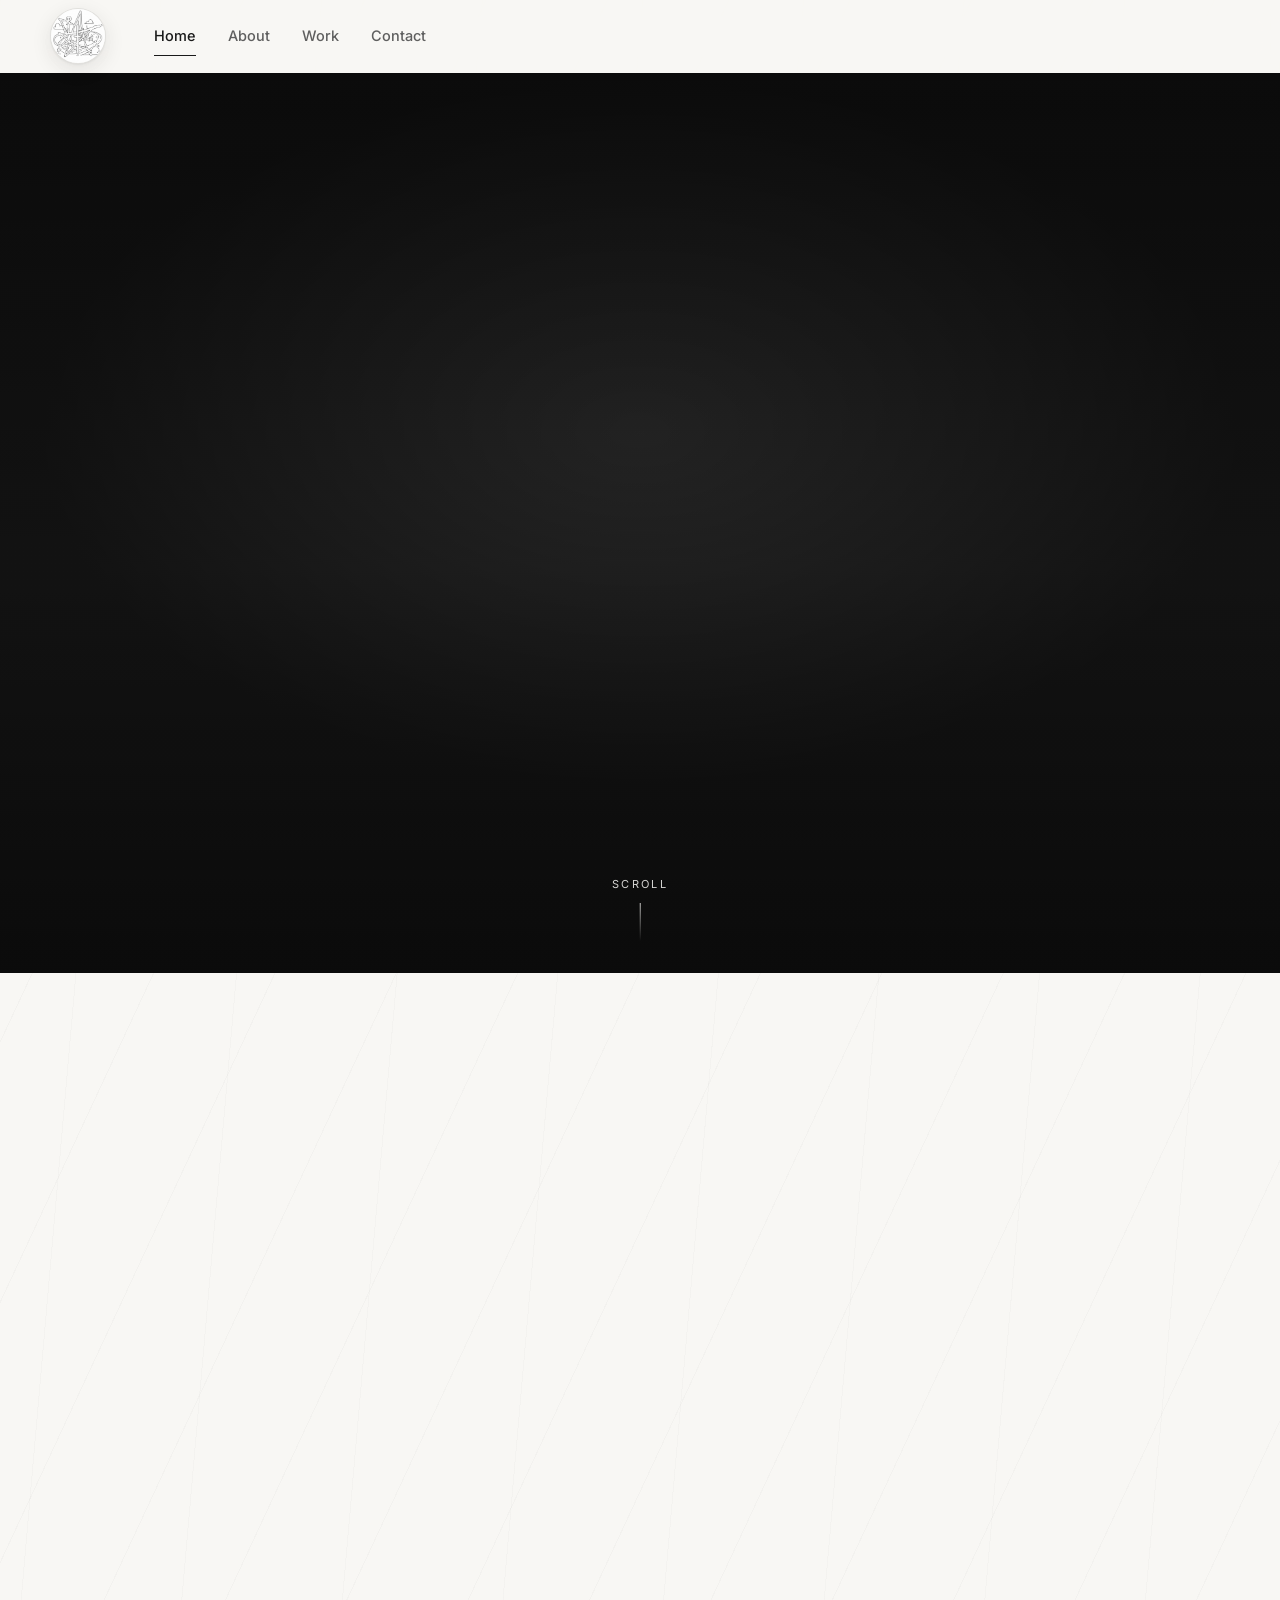
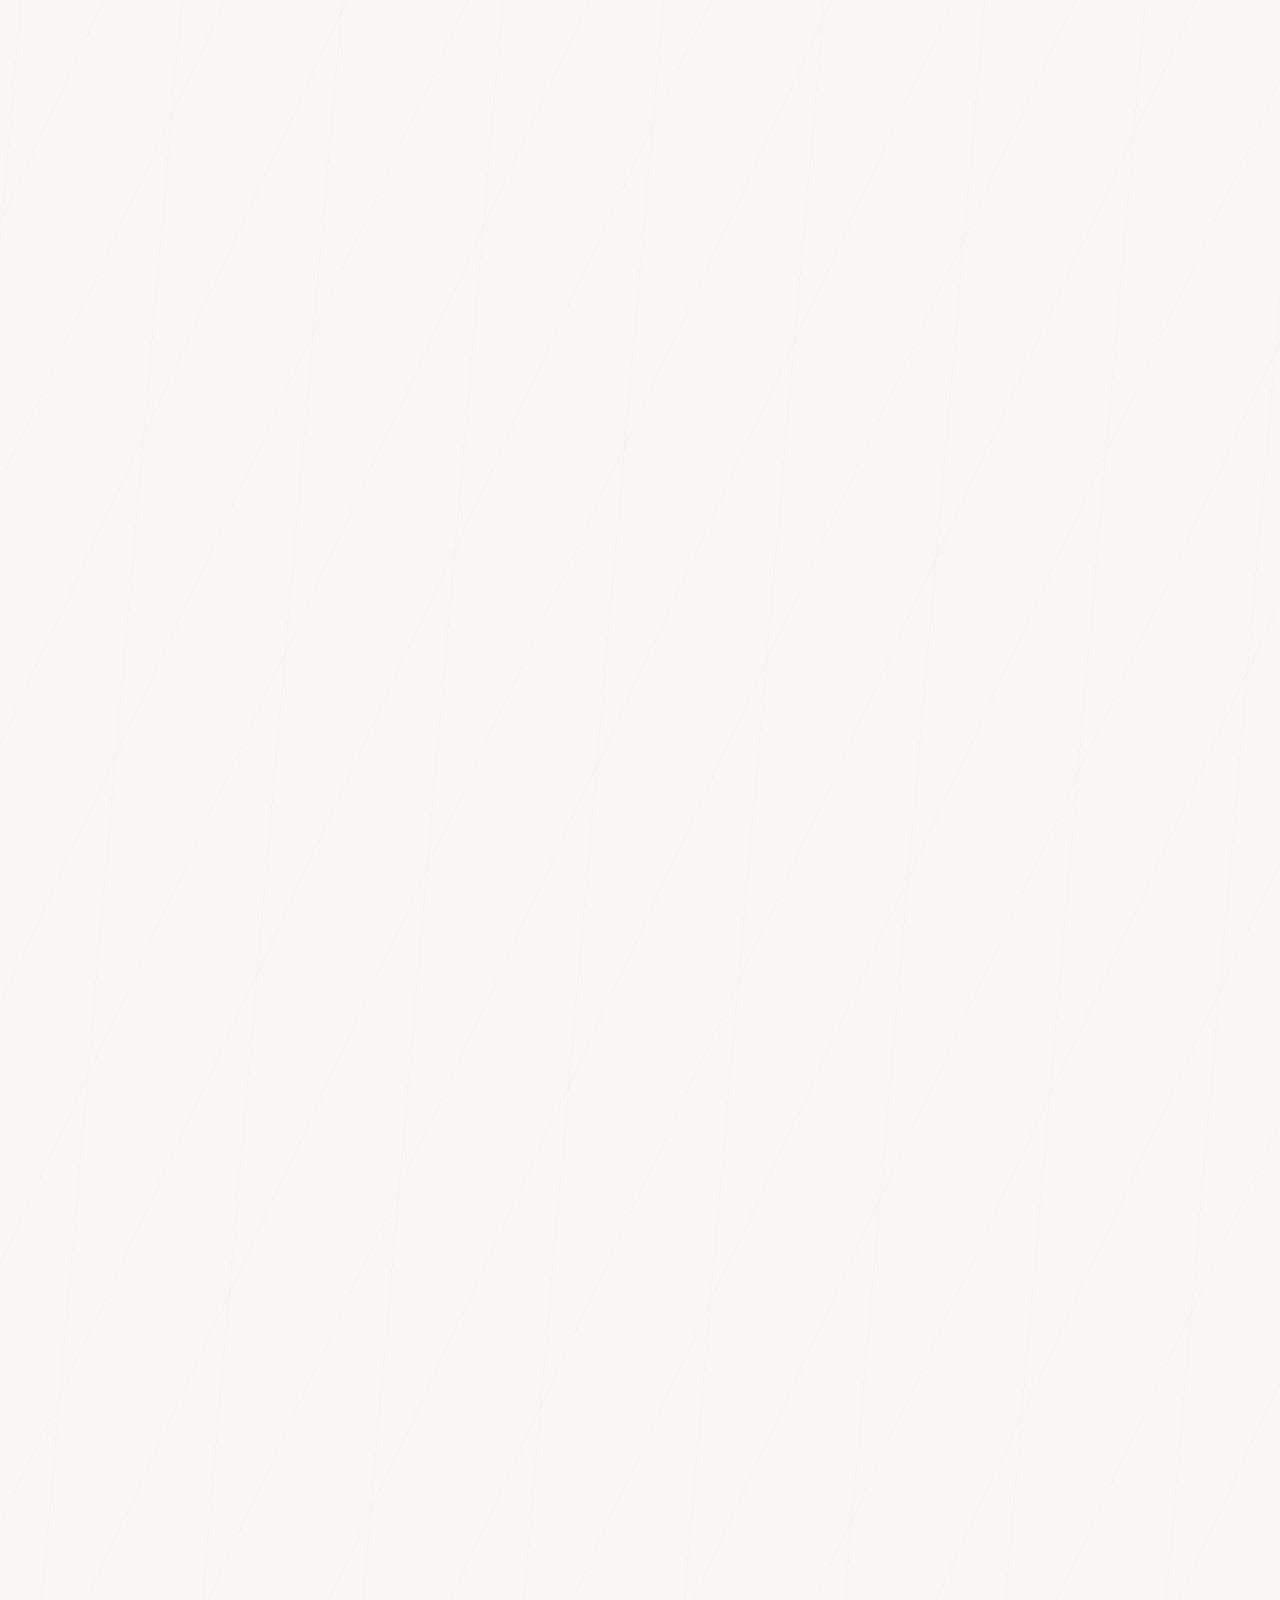
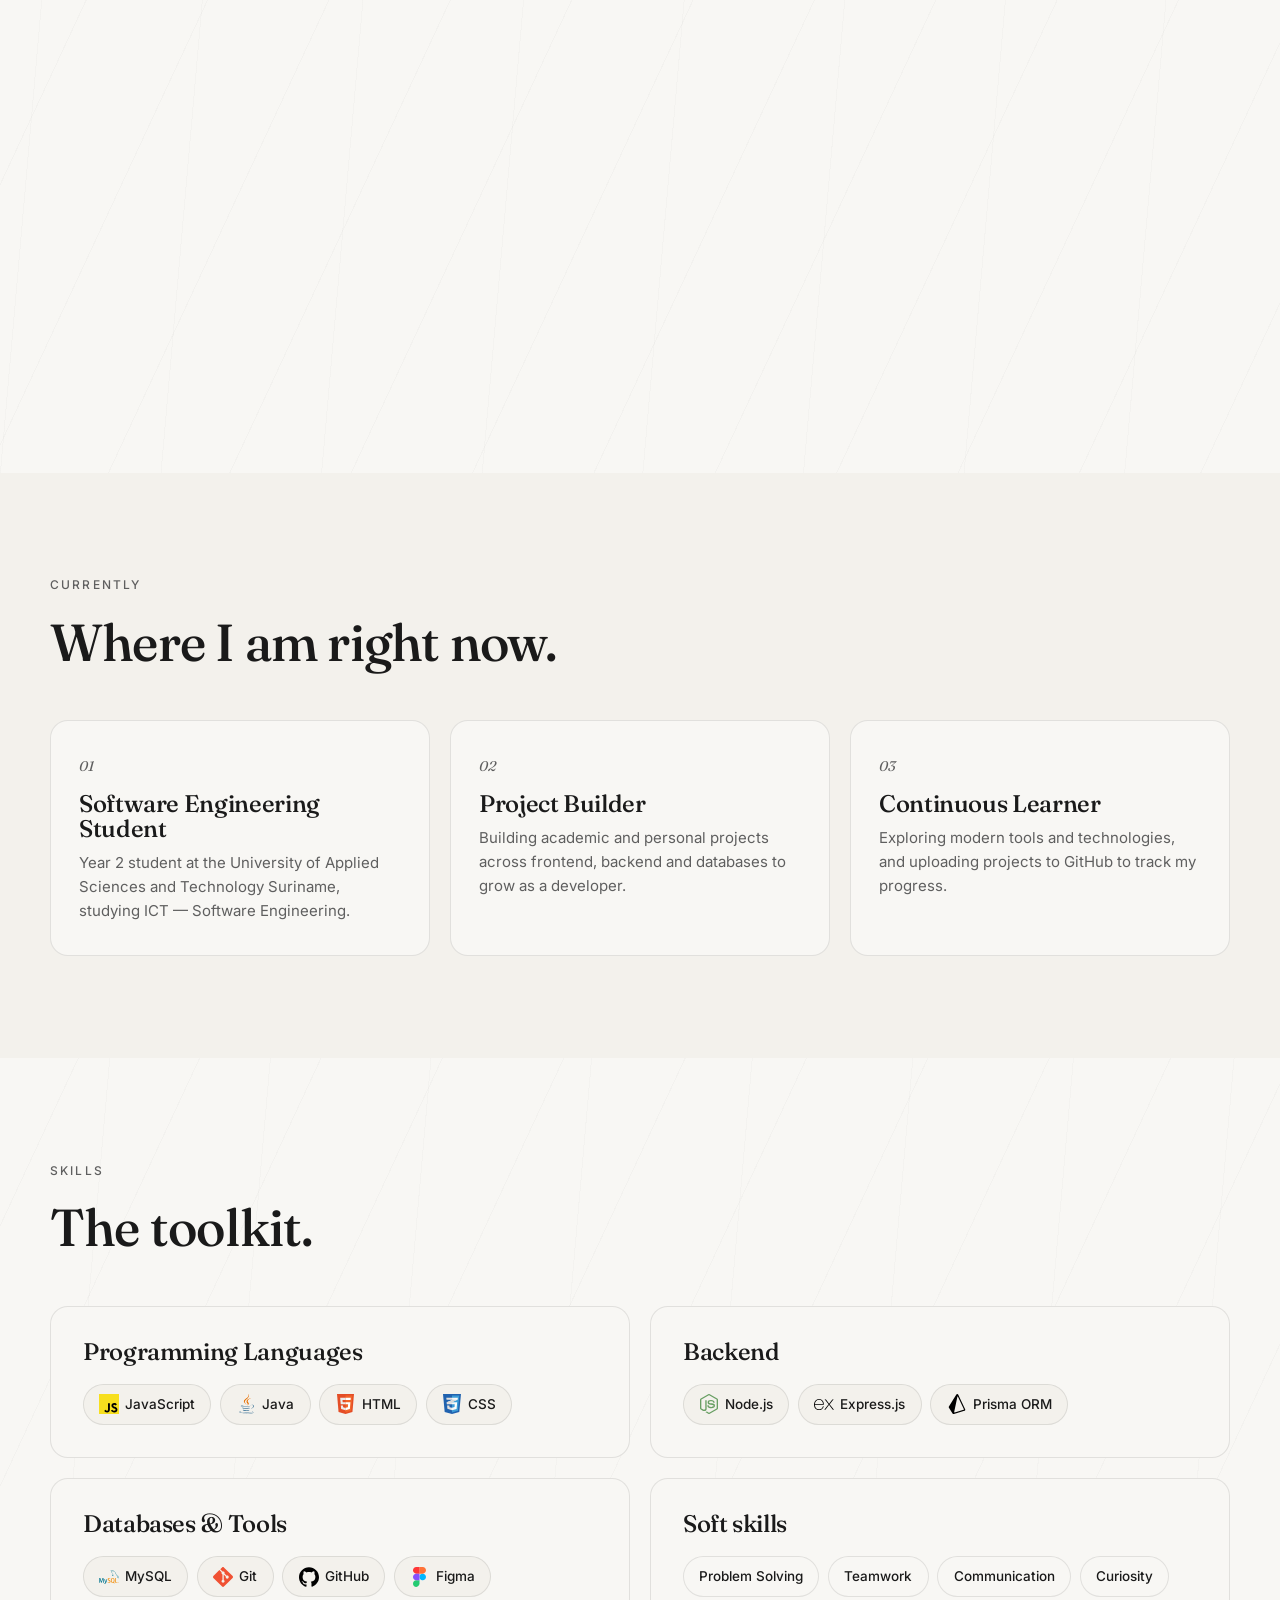
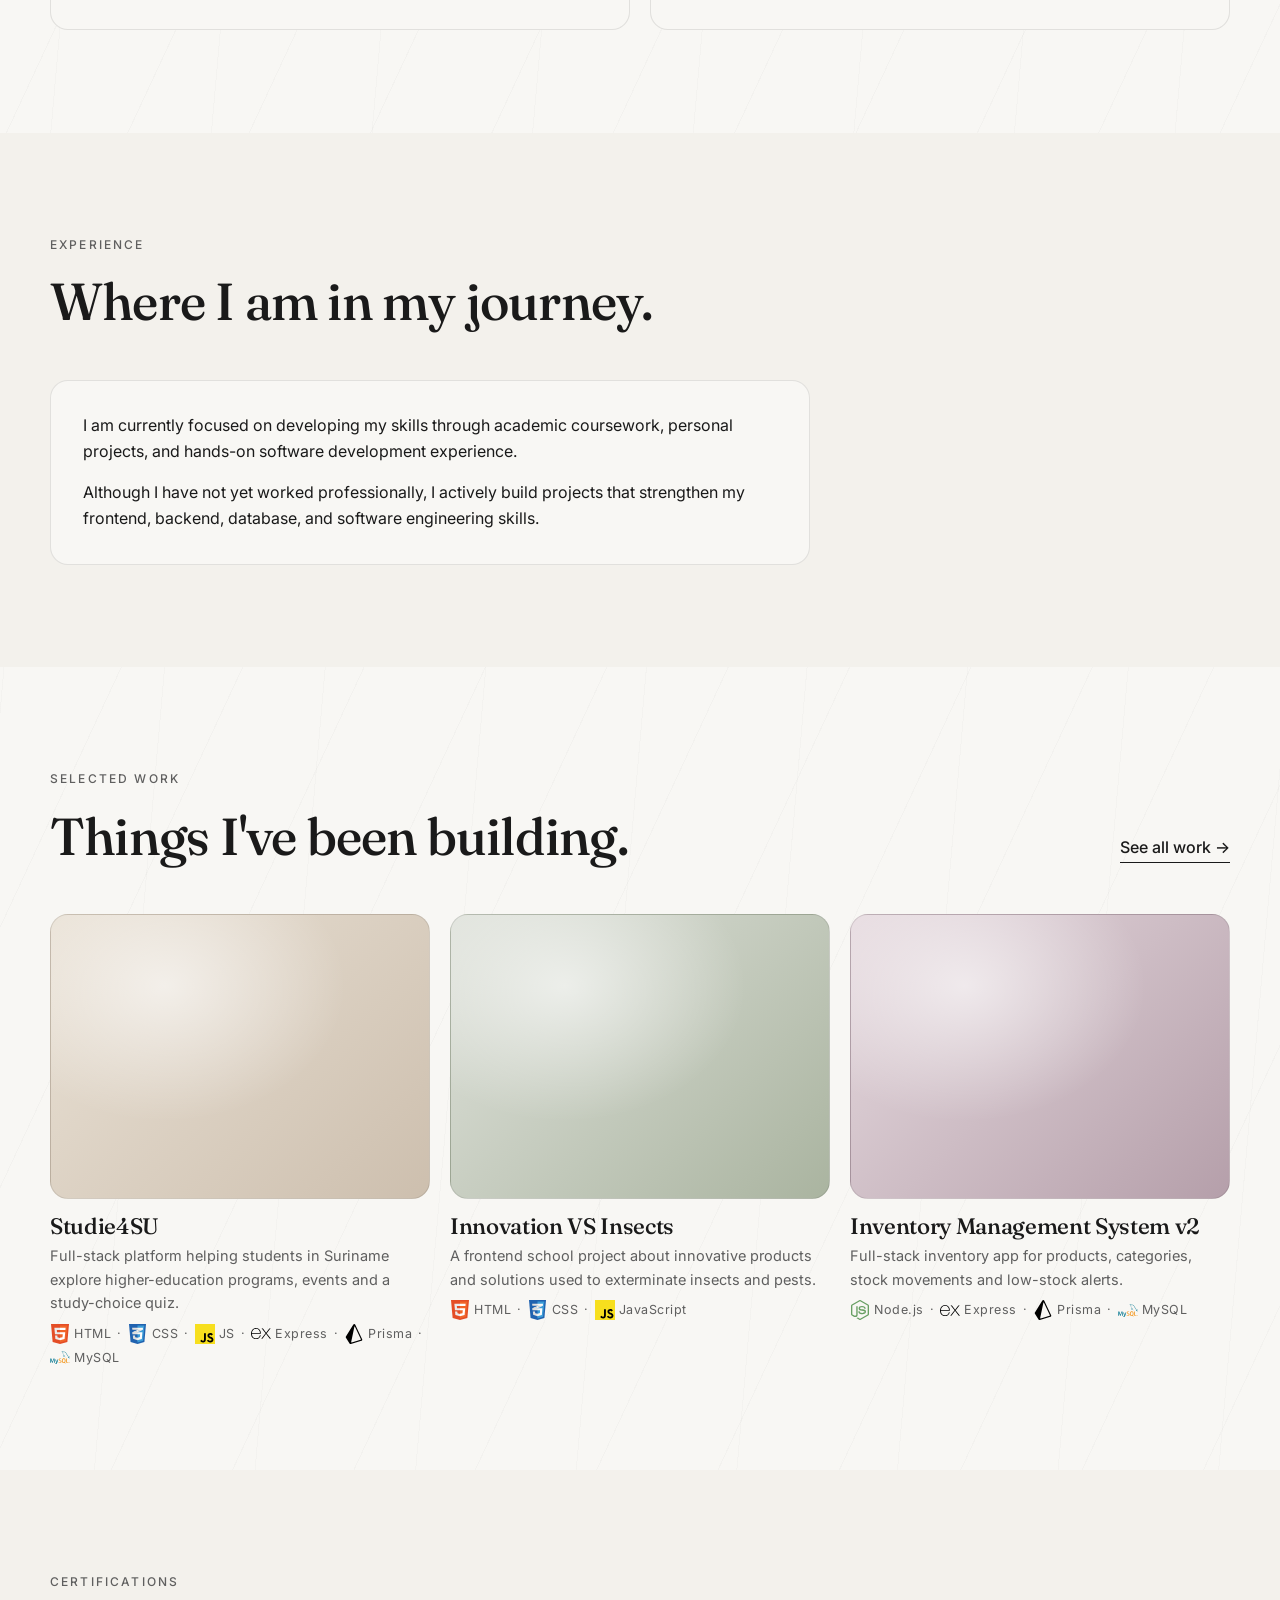
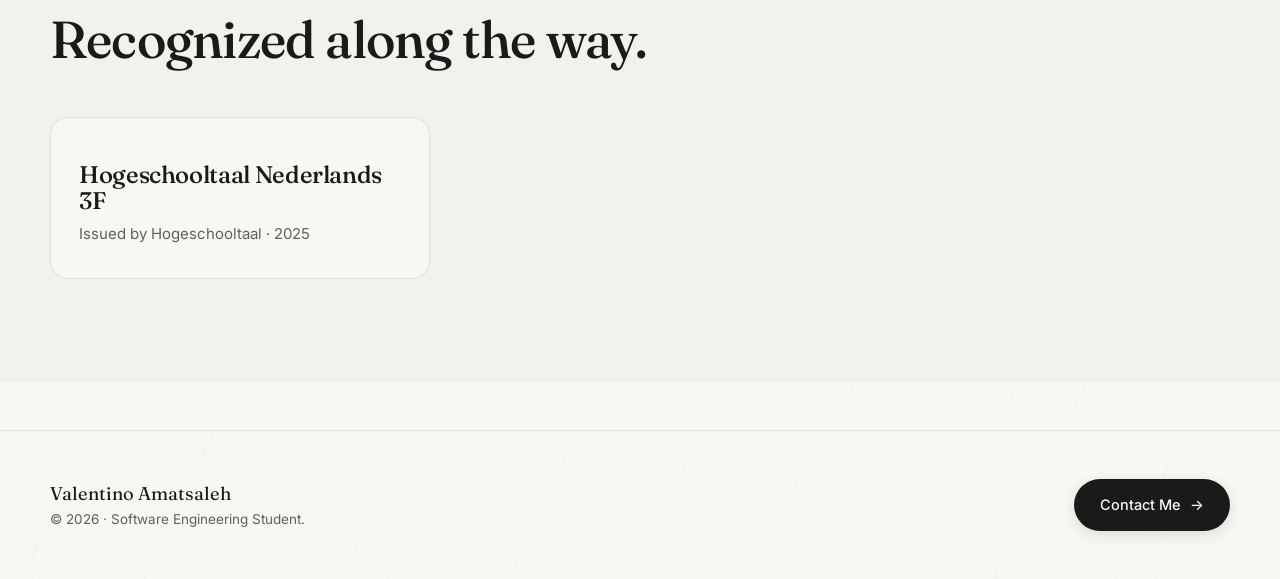
==== index.html @ dd83d7fa "Added html, css, js files and readme and img folder" ====
<!DOCTYPE html>
<html lang="en">
<head>
<meta charset="UTF-8">
<meta name="viewport" content="width=device-width, initial-scale=1.0">
<title>Valentino Amatsaleh — Software Engineering Student</title>
<meta name="description" content="Portfolio of Valentino Amatsaleh, a Software Engineering student building real-world applications with JavaScript, Java, Node.js and more.">
<link rel="preconnect" href="https://fonts.googleapis.com">
<link rel="preconnect" href="https://fonts.gstatic.com" crossorigin>
<link rel="stylesheet" href="https://fonts.googleapis.com/css2?family=Fraunces:opsz,wght@9..144,400;9..144,500;9..144,600&family=Inter:wght@300;400;500;600;700&display=swap">
<link rel="stylesheet" href="./css/main.css">
</head>
<body>

<header class="nav">
  <div class="nav__inner">
    <a href="./index.html" class="nav__logo-circle" aria-label="Home — Valentino Amatsaleh">
      <img src="./img/navbar-logo.jpeg" alt="Valentino Amatsaleh logo">
    </a>
    <nav class="nav__links">
      <a href="./index.html">Home</a>
      <a href="./about.html">About</a>
      <a href="./work.html">Work</a>
      <a href="./contact.html">Contact</a>
    </nav>
    <button class="nav__toggle" aria-label="Toggle menu" aria-expanded="false">
      <span></span><span></span><span></span>
    </button>
  </div>
</header>

<main>

  <!--
    Scroll-driven hero video.
    The section is tall (400vh) so there's room to scroll through it; the
    inner .scroll-hero__pin stays pinned to the viewport via CSS
    position: sticky while that happens. js/main.js (initScrollHero) reads
    scroll progress through the section and:
      - scrubs the video's currentTime to match (no autoplay — playback is
        entirely driven by scroll position)
      - types the overlay headline in sync with that same progress
    Once the section has been fully scrolled through, the page continues
    scrolling into the rest of the site normally.

    To swap in the final video: replace
    img/hero-scroll-video-placeholder.mp4 with your export, keeping the
    same filename — or update the src attribute below.
  -->
  <section class="scroll-hero" data-scroll-hero>
    <div class="scroll-hero__pin" data-scroll-hero-pin>
      <video
        class="scroll-hero__video"
        data-scroll-hero-video
        src="./img/hero-scroll-video.mp4"
        muted
        playsinline
        preload="auto"
        aria-hidden="true"
      ></video>
      <div class="scroll-hero__scrim" aria-hidden="true"></div>
      <div class="scroll-hero__content">
        <h1 class="scroll-hero__message">
          <span data-scroll-hero-text></span><span class="scroll-hero__cursor" aria-hidden="true"></span>
        </h1>
      </div>
      <div class="scroll-hero__indicator" data-scroll-hero-indicator aria-hidden="true">
        <span>Scroll</span>
        <span class="scroll-hero__indicator-line"></span>
      </div>
    </div>
  </section>

  <section class="section section--alt">
    <div class="container">
      <header class="section__head">
        <p class="eyebrow">Currently</p>
        <h2>Where I am right now.</h2>
      </header>
      <div class="grid grid--3">
        <article class="card reveal">
          <span class="card__index">01</span>
          <h3>Software Engineering Student</h3>
          <p>Year 2 student at the University of Applied Sciences and Technology Suriname, studying ICT — Software Engineering.</p>
        </article>
        <article class="card reveal">
          <span class="card__index">02</span>
          <h3>Project Builder</h3>
          <p>Building academic and personal projects across frontend, backend and databases to grow as a developer.</p>
        </article>
        <article class="card reveal">
          <span class="card__index">03</span>
          <h3>Continuous Learner</h3>
          <p>Exploring modern tools and technologies, and uploading projects to GitHub to track my progress.</p>
        </article>
      </div>
    </div>
  </section>

  <section class="section">
    <div class="container">
      <header class="section__head">
        <p class="eyebrow">Skills</p>
        <h2>The toolkit.</h2>
      </header>
      <div class="grid grid--2">
        <div class="panel reveal">
          <h3 class="panel__title">Programming Languages</h3>
          <ul class="badges">
            <li><img class="tech-icon" src="./img/tech/javascript-programming-language-icon.svg" alt=""><span>JavaScript</span></li>
            <li><img class="tech-icon" src="./img/tech/java-programming-language-icon.svg" alt=""><span>Java</span></li>
            <li><img class="tech-icon" src="./img/tech/html-icon.svg" alt=""><span>HTML</span></li>
            <li><img class="tech-icon" src="./img/tech/css-icon.svg" alt=""><span>CSS</span></li>
          </ul>
        </div>
        <div class="panel reveal">
          <h3 class="panel__title">Backend</h3>
          <ul class="badges">
            <li><img class="tech-icon" src="./img/tech/node-js-icon.svg" alt=""><span>Node.js</span></li>
            <li><img class="tech-icon" src="./img/tech/express-js-icon.svg" alt=""><span>Express.js</span></li>
            <li><img class="tech-icon" src="./img/tech/prisma-svgrepo-com.svg" alt=""><span>Prisma ORM</span></li>
          </ul>
        </div>
        <div class="panel reveal">
          <h3 class="panel__title">Databases &amp; Tools</h3>
          <ul class="badges">
            <li><img class="tech-icon" src="./img/tech/mysql-icon.svg" alt=""><span>MySQL</span></li>
            <li><img class="tech-icon" src="./img/tech/git-icon.svg" alt=""><span>Git</span></li>
            <li><img class="tech-icon" src="./img/tech/github-icon.svg" alt=""><span>GitHub</span></li>
            <li><img class="tech-icon" src="./img/tech/figma-icon.svg" alt=""><span>Figma</span></li>
          </ul>
        </div>
        <div class="panel reveal">
          <h3 class="panel__title">Soft skills</h3>
          <ul class="badges badges--soft">
            <li>Problem Solving</li>
            <li>Teamwork</li>
            <li>Communication</li>
            <li>Curiosity</li>
          </ul>
        </div>
      </div>
    </div>
  </section>

  <section class="section section--alt">
    <div class="container">
      <header class="section__head">
        <p class="eyebrow">Experience</p>
        <h2>Where I am in my journey.</h2>
      </header>
      <div class="panel reveal panel--narrow">
        <p class="panel__lede">I am currently focused on developing my skills through academic coursework, personal projects, and hands-on software development experience.</p>
        <p>Although I have not yet worked professionally, I actively build projects that strengthen my frontend, backend, database, and software engineering skills.</p>
      </div>
    </div>
  </section>

  <section class="section">
    <div class="container">
      <header class="section__head section__head--row">
        <div>
          <p class="eyebrow">Selected work</p>
          <h2>Things I've been building.</h2>
        </div>
        <a href="./work.html" class="link-arrow">See all work →</a>
      </header>
      <div class="grid grid--3">
        <a href="./work.html" class="project reveal">
          <div class="project__thumb project__thumb--1"></div>
          <h3>Studie4SU</h3>
          <p>Full-stack platform helping students in Suriname explore higher-education programs, events and a study-choice quiz.</p>
          <span class="project__tags">
            <span><img class="tech-icon" src="./img/tech/html-icon.svg" alt="" width="16" height="16">HTML</span> ·
            <span><img class="tech-icon" src="./img/tech/css-icon.svg" alt="" width="16" height="16">CSS</span> ·
            <span><img class="tech-icon" src="./img/tech/javascript-programming-language-icon.svg" alt="" width="16" height="16">JS</span> ·
            <span><img class="tech-icon" src="./img/tech/express-js-icon.svg" alt="" width="16" height="16">Express</span> ·
            <span><img class="tech-icon" src="./img/tech/prisma-svgrepo-com.svg" alt="" width="16" height="16">Prisma</span> ·
            <span><img class="tech-icon" src="./img/tech/mysql-icon.svg" alt="" width="16" height="16">MySQL</span>
          </span>
        </a>
        <a href="./work.html" class="project reveal">
          <div class="project__thumb project__thumb--2"></div>
          <h3>Innovation VS Insects</h3>
          <p>A frontend school project about innovative products and solutions used to exterminate insects and pests.</p>
          <span class="project__tags">
            <span><img class="tech-icon" src="./img/tech/html-icon.svg" alt="" width="16" height="16">HTML</span> ·
            <span><img class="tech-icon" src="./img/tech/css-icon.svg" alt="" width="16" height="16">CSS</span> ·
            <span><img class="tech-icon" src="./img/tech/javascript-programming-language-icon.svg" alt="" width="16" height="16">JavaScript</span>
          </span>
        </a>
        <a href="./work.html" class="project reveal">
          <div class="project__thumb project__thumb--3"></div>
          <h3>Inventory Management System v2</h3>
          <p>Full-stack inventory app for products, categories, stock movements and low-stock alerts.</p>
          <span class="project__tags">
            <span><img class="tech-icon" src="./img/tech/node-js-icon.svg" alt="" width="16" height="16">Node.js</span> ·
            <span><img class="tech-icon" src="./img/tech/express-js-icon.svg" alt="" width="16" height="16">Express</span> ·
            <span><img class="tech-icon" src="./img/tech/prisma-svgrepo-com.svg" alt="" width="16" height="16">Prisma</span> ·
            <span><img class="tech-icon" src="./img/tech/mysql-icon.svg" alt="" width="16" height="16">MySQL</span>
          </span>
        </a>
      </div>
    </div>
  </section>

  <section class="section section--alt">
    <div class="container">
      <header class="section__head">
        <p class="eyebrow">Certifications</p>
        <h2>Recognized along the way.</h2>
      </header>
      <div class="grid grid--3">
        <article class="card reveal">
          <h3>Hogeschooltaal Nederlands 3F</h3>
          <p>Issued by Hogeschooltaal · 2025</p>
        </article>
      </div>
    </div>
  </section>

</main>

<footer class="footer">
  <div class="container footer__inner">
    <div>
      <p class="footer__name">Valentino Amatsaleh</p>
      <p class="footer__muted">© 2026 · Software Engineering Student.</p>
    </div>
    <a href="./contact.html" class="footer__cta">
      <span>Contact Me</span>
      <span aria-hidden="true" class="footer__cta-arrow">→</span>
    </a>
  </div>
</footer>

<script src="./js/main.js"></script>
</body>
</html>
---- css/main.css ----
/* =========================================================
   main.css — shared tokens, reset, nav, footer, layout,
   buttons, sections, cards, and home-page-specific styles
   ========================================================= */

/* ---------- Tokens ---------- */
:root {
  --bg: #F8F7F4;
  --bg-alt: #F3F1EC;
  --text: #1A1A1A;
  --muted: #5F5F5F;
  --accent: #222222;
  --beige: #D8CFC4;
  --line: rgba(26, 26, 26, 0.10);
  --shadow-sm: 0 1px 2px rgba(26,26,26,.04), 0 2px 8px rgba(26,26,26,.04);
  --shadow-md: 0 4px 12px rgba(26,26,26,.06), 0 16px 40px rgba(26,26,26,.06);
  --radius: 18px;
  --radius-sm: 12px;
  --radius-pill: 999px;
  --container: 1180px;
  --serif: "Fraunces", Georgia, "Times New Roman", serif;
  --sans: "Inter", -apple-system, BlinkMacSystemFont, "Segoe UI", Roboto, sans-serif;
  --ease: cubic-bezier(.2,.7,.2,1);
}

/* ---------- Reset ---------- */
*, *::before, *::after { box-sizing: border-box; }
html { scroll-behavior: smooth; -webkit-text-size-adjust: 100%; }
body {
  margin: 0;
  font-family: var(--sans);
  font-size: 16px;
  line-height: 1.6;
  color: var(--text);
  background: var(--bg);
  -webkit-font-smoothing: antialiased;
  text-rendering: optimizeLegibility;
  background-image:
    repeating-linear-gradient(115deg, rgba(26,26,26,.025) 0 1px, transparent 1px 110px),
    repeating-linear-gradient(95deg, rgba(26,26,26,.018) 0 1px, transparent 1px 160px);
}
img { max-width: 100%; display: block; }
a { color: inherit; text-decoration: none; }
button { font: inherit; cursor: pointer; border: 0; background: none; color: inherit; }
ul, ol { list-style: none; padding: 0; margin: 0; }
h1, h2, h3 { font-family: var(--serif); font-weight: 500; letter-spacing: -0.015em; line-height: 1.05; margin: 0; }
h1 em, h2 em { font-style: italic; font-weight: 400; }
p { margin: 0; }

.container { width: min(var(--container), 100% - 2.5rem); margin-inline: auto; }

/* ---------- Utilities ---------- */
.eyebrow {
  font-family: var(--sans);
  font-size: 12px;
  font-weight: 500;
  letter-spacing: 0.18em;
  text-transform: uppercase;
  color: var(--muted);
  margin-bottom: 1.25rem;
}
.link-arrow { color: var(--text); font-weight: 500; border-bottom: 1px solid var(--text); padding-bottom: 2px; transition: opacity .25s var(--ease); }
.link-arrow:hover { opacity: .6; }

/* ---------- Nav ---------- */
.nav {
  position: sticky; top: 0; z-index: 50;
  background: color-mix(in oklab, var(--bg) 86%, transparent);
  backdrop-filter: saturate(140%) blur(14px);
  -webkit-backdrop-filter: saturate(140%) blur(14px);
  border-bottom: 1px solid transparent;
  transition: border-color .3s var(--ease), background .3s var(--ease);
}
.nav.is-scrolled { border-bottom-color: var(--line); }
.nav__inner {
  width: min(var(--container), 100% - 2.5rem);
  margin-inline: auto;
  display: flex; align-items: center; justify-content: space-between;
  height: 72px;
  gap: 1.5rem;
}
.nav__logo-circle {
  position: relative;
  width: 56px; height: 56px; border-radius: 50%;
  display: grid; place-items: center;
  background: var(--bg);
  border: 1px solid var(--line);
  overflow: hidden;
  box-shadow: 0 6px 20px rgba(26,26,26,.10), 0 1px 2px rgba(26,26,26,.06);
  transition: transform .3s var(--ease), box-shadow .3s var(--ease);
  flex-shrink: 0;
}
.nav__logo-circle img { width: 100%; height: 100%; object-fit: cover; }
.nav__logo-circle:hover { transform: scale(1.05); box-shadow: 0 10px 28px rgba(26,26,26,.16); }
.nav__links { display: flex; gap: 2rem; align-items: center; margin-right: auto; margin-left: 1.5rem; }
.nav__links a {
  position: relative; font-size: 14.5px; font-weight: 500; color: var(--muted);
  padding: 6px 0; transition: color .25s var(--ease), transform .25s var(--ease);
}
.nav__links a:hover { color: var(--text); transform: translateY(-1px); }
.nav__links a.active { color: var(--text); }
.nav__links a.active::after {
  content: ""; position: absolute; left: 0; right: 0; bottom: -2px;
  height: 1px; background: var(--text);
}
.nav__toggle { display: none; width: 40px; height: 40px; position: relative; }
.nav__toggle span {
  position: absolute; left: 9px; right: 9px; height: 1.5px; background: var(--text);
  transition: transform .3s var(--ease), opacity .2s var(--ease), top .3s var(--ease);
}
.nav__toggle span:nth-child(1) { top: 14px; }
.nav__toggle span:nth-child(2) { top: 19px; }
.nav__toggle span:nth-child(3) { top: 24px; }
.nav__toggle[aria-expanded="true"] span:nth-child(1) { top: 19px; transform: rotate(45deg); }
.nav__toggle[aria-expanded="true"] span:nth-child(2) { opacity: 0; }
.nav__toggle[aria-expanded="true"] span:nth-child(3) { top: 19px; transform: rotate(-45deg); }

/* ---------- Scroll Hero (home) ----------
   A tall pinned section that scrubs a video and types out headline
   copy in sync with scroll position. See js/main.js (initScrollHero)
   for the scroll -> video-frame / text-reveal mapping.
   Swap the placeholder video by replacing
   img/hero-scroll-video-placeholder.mp4 with the final export
   (same filename), or update the `src` attribute in index.html.
------------------------------------------------------------------ */
.scroll-hero {
  position: relative;
  height: 400vh;
}
.scroll-hero__pin {
  position: sticky;
  top: 0;
  height: 100vh;
  min-height: 560px;
  overflow: hidden;
  display: flex; align-items: center; justify-content: center;
  background: linear-gradient(180deg, #1a1a1a 0%, #2b2b2b 55%, #1a1a1a 100%);
}
.scroll-hero__video {
  position: absolute; inset: 0;
  width: 100%; height: 100%;
  object-fit: cover;
  opacity: .8;
  pointer-events: none;
}
.scroll-hero__scrim {
  position: absolute; inset: 0;
  background: radial-gradient(60% 50% at 50% 40%, rgba(0,0,0,.12), rgba(0,0,0,.58) 78%);
}
.scroll-hero__content {
  position: relative; z-index: 1; text-align: center; padding: 2rem; width: 100%;
}
.scroll-hero__message {
  font-family: var(--serif);
  font-weight: 500;
  font-size: clamp(2rem, 6.5vw, 5rem);
  line-height: 1.1;
  letter-spacing: -0.02em;
  color: #F8F7F4;
  min-height: 1.3em;
  margin: 0 auto;
  max-width: 20ch;
  opacity: 0;
  transition: opacity .15s linear;
}
.scroll-hero__message.is-visible { opacity: 1; }
.scroll-hero__cursor {
  display: inline-block;
  width: .06em; height: 1em;
  background: #F8F7F4;
  margin-left: .08em;
  vertical-align: -.12em;
  animation: heroBlink .9s steps(2, start) infinite;
}
@keyframes heroBlink { to { visibility: hidden; } }
.scroll-hero__indicator {
  position: absolute; bottom: 2rem; left: 50%; transform: translateX(-50%);
  z-index: 2; display: flex; flex-direction: column; align-items: center; gap: .6rem;
  color: rgba(248,247,244,.85); font-size: 11px; letter-spacing: .22em; text-transform: uppercase;
  transition: opacity .4s var(--ease);
}
.scroll-hero__indicator.is-hidden { opacity: 0; }
.scroll-hero__indicator-line {
  width: 1px; height: 38px;
  background: linear-gradient(to bottom, rgba(248,247,244,.8), rgba(248,247,244,0));
  animation: heroScroll 1.8s ease-in-out infinite;
  transform-origin: top;
}
@keyframes heroScroll { 0% { transform: scaleY(0); } 50% { transform: scaleY(1); } 100% { transform: scaleY(0); transform-origin: bottom; } }

@media (max-width: 768px) {
  .scroll-hero { height: 300vh; }
  .scroll-hero__pin { min-height: 480px; }
}
@media (prefers-reduced-motion: reduce) {
  .scroll-hero { height: auto; }
  .scroll-hero__pin { position: relative; height: 88vh; min-height: 480px; }
  .scroll-hero__message { opacity: 1; transition: none; }
  .scroll-hero__cursor { animation: none; }
}

/* ---------- Buttons ---------- */
.btn {
  display: inline-flex; align-items: center; gap: .55rem;
  padding: .95rem 1.5rem; border-radius: var(--radius-pill);
  font-size: 14.5px; font-weight: 500; letter-spacing: .005em;
  transition: transform .25s var(--ease), background .25s var(--ease), color .25s var(--ease), border-color .25s var(--ease), box-shadow .25s var(--ease);
  border: 1px solid transparent;
}
.btn:hover { transform: translateY(-1px); }
.btn--primary { background: var(--accent); color: var(--bg); box-shadow: var(--shadow-sm); }
.btn--primary:hover { background: #000; box-shadow: var(--shadow-md); }
.btn--ghost { background: var(--bg); color: var(--text); border-color: var(--line); }
.btn--ghost:hover { border-color: var(--text); }
.btn--small { padding: .6rem 1rem; font-size: 13.5px; }
.btn__ext { margin-left: .35rem; display: inline-block; transition: transform .25s var(--ease); }
.btn:hover .btn__ext { transform: translate(2px, -2px); }

/* ---------- Sections ---------- */
.section { padding: clamp(4rem, 8vw, 7rem) 0; }
.section--alt { background: var(--bg-alt); }
.section__head { margin-bottom: clamp(2rem, 4vw, 3.5rem); max-width: 720px; }
.section__head h2 { font-size: clamp(2rem, 4.5vw, 3.25rem); }
.section__head--row {
  max-width: none; display: flex; align-items: flex-end; justify-content: space-between; gap: 1.5rem; flex-wrap: wrap;
}

/* ---------- Grid ---------- */
.grid { display: grid; gap: 1.25rem; }
.grid--2 { grid-template-columns: repeat(2, minmax(0,1fr)); }
.grid--3 { grid-template-columns: repeat(3, minmax(0,1fr)); }
.grid--4 { grid-template-columns: repeat(4, minmax(0,1fr)); }

/* ---------- Cards (role) ---------- */
.card {
  background: var(--bg);
  border: 1px solid var(--line);
  border-radius: var(--radius);
  padding: 2rem 1.75rem;
  transition: transform .35s var(--ease), box-shadow .35s var(--ease), border-color .35s var(--ease);
}
.card:hover { transform: translateY(-3px); box-shadow: var(--shadow-md); border-color: rgba(26,26,26,.18); }
.card__index { font-family: var(--serif); font-style: italic; color: var(--muted); font-size: 14px; }
.card h3 { font-size: 1.5rem; margin: .75rem 0 .6rem; }
.card p { color: var(--muted); font-size: 15px; }

/* ---------- Panel / skills ---------- */
.panel {
  background: var(--bg);
  border: 1px solid var(--line);
  border-radius: var(--radius);
  padding: 2rem;
}
.panel__title { font-family: var(--serif); font-size: 1.5rem; margin-bottom: 1.25rem; }
.badges { display: flex; flex-wrap: wrap; gap: .55rem; }
.badges li {
  display: inline-flex; align-items: center; gap: 6px;
  padding: .55rem .95rem;
  border-radius: var(--radius-pill);
  background: var(--bg-alt);
  border: 1px solid var(--line);
  font-size: 13.5px; font-weight: 500; color: var(--text);
  transition: transform .2s var(--ease), background .2s var(--ease);
}
.badges li:hover { transform: translateY(-2px); background: var(--beige); }
.badges--soft li { background: var(--bg); }
.tech-icon { width: 20px; height: 20px; object-fit: contain; flex-shrink: 0; display: inline-block; }

/* ---------- Project card (home) ---------- */
.project { display: block; border-radius: var(--radius); transition: transform .35s var(--ease); }
.project:hover { transform: translateY(-4px); }
.project__thumb {
  aspect-ratio: 4 / 3; border-radius: var(--radius);
  background: var(--bg-alt);
  margin-bottom: 1rem; position: relative; overflow: hidden;
  border: 1px solid var(--line);
  transition: box-shadow .35s var(--ease);
}
.project:hover .project__thumb { box-shadow: var(--shadow-md); }
.project__thumb::after {
  content: ""; position: absolute; inset: 0;
  background: radial-gradient(80% 80% at 30% 25%, rgba(255,255,255,.6), transparent 60%);
}
.project__thumb--1 { background: linear-gradient(135deg,#e9e1d5,#cdbfae); }
.project__thumb--2 { background: linear-gradient(135deg,#dfe2db,#aab4a0); }
.project__thumb--3 { background: linear-gradient(135deg,#e6dadf,#b59faa); }
.project h3 { font-family: var(--serif); font-size: 1.4rem; margin-bottom: .35rem; }
.project p { color: var(--muted); font-size: 14.5px; margin-bottom: .6rem; }
.project__tags { font-size: 12.5px; letter-spacing: .04em; color: var(--muted); display: flex; flex-wrap: wrap; gap: 4px 6px; align-items: center; }
.project__tags span { display: inline-flex; align-items: center; gap: 4px; }

/* ---------- Page hero (interior) ---------- */
.page-hero { padding: clamp(5rem, 10vw, 8rem) 0 clamp(2rem, 4vw, 3rem); }
.page-hero__title { font-size: clamp(2.5rem, 7vw, 5.5rem); margin-bottom: 1.25rem; }
.page-hero__lede { color: var(--muted); max-width: 56ch; font-size: 1.05rem; margin-top: 1.25rem; }

/* ---------- Footer ---------- */
.footer { padding: 3rem 0; border-top: 1px solid var(--line); margin-top: 3rem; }
.footer__inner { display: flex; justify-content: space-between; align-items: center; gap: 1.5rem; flex-wrap: wrap; }
.footer__name { font-family: var(--serif); font-size: 1.15rem; }
.footer__muted { color: var(--muted); font-size: 13.5px; }
.footer__cta {
  display: inline-flex; align-items: center; gap: .6rem;
  padding: .9rem 1.6rem;
  border-radius: var(--radius-pill);
  background: var(--text); color: var(--bg);
  font-weight: 500; font-size: 14.5px;
  transition: transform .3s var(--ease), box-shadow .3s var(--ease);
  box-shadow: 0 4px 14px rgba(26,26,26,.12);
}
.footer__cta:hover { transform: translateY(-2px) scale(1.02); box-shadow: 0 10px 28px rgba(26,26,26,.22); }
.footer__cta-arrow { transition: transform .3s var(--ease); }
.footer__cta:hover .footer__cta-arrow { transform: translateX(4px); }

/* ---------- Reveal animation ---------- */
.reveal { opacity: 0; transform: translateY(18px); transition: opacity .8s var(--ease), transform .8s var(--ease); }
.reveal.is-visible { opacity: 1; transform: none; }
.is-hidden { display: none; }
.panel--narrow { max-width: 760px; }
.panel__lede { margin-bottom: 1rem; }

@media (prefers-reduced-motion: reduce) {
  .reveal { opacity: 1; transform: none; transition: none; }
  html { scroll-behavior: auto; }
}

/* ---------- Responsive ---------- */
@media (max-width: 992px) {
  .grid--4 { grid-template-columns: repeat(2, minmax(0,1fr)); }
  .grid--3 { grid-template-columns: repeat(2, minmax(0,1fr)); }
}
@media (max-width: 768px) {
  .nav__toggle { display: block; }
  .nav__links {
    position: absolute; top: 72px; left: 0; right: 0;
    flex-direction: column; gap: 0;
    background: var(--bg); border-bottom: 1px solid var(--line);
    padding: .5rem 1.25rem 1.25rem;
    transform: translateY(-8px); opacity: 0; pointer-events: none;
    transition: transform .25s var(--ease), opacity .25s var(--ease);
  }
  .nav__links.is-open { transform: none; opacity: 1; pointer-events: auto; }
  .nav__links a { padding: .9rem 0; width: 100%; border-bottom: 1px solid var(--line); }
  .nav__links a.active::after { display: none; }
  .section__head--row { align-items: flex-start; }
}
@media (max-width: 576px) {
  .grid--4, .grid--3, .grid--2 { grid-template-columns: 1fr; }
  .footer__inner { flex-direction: column; align-items: flex-start; }
}
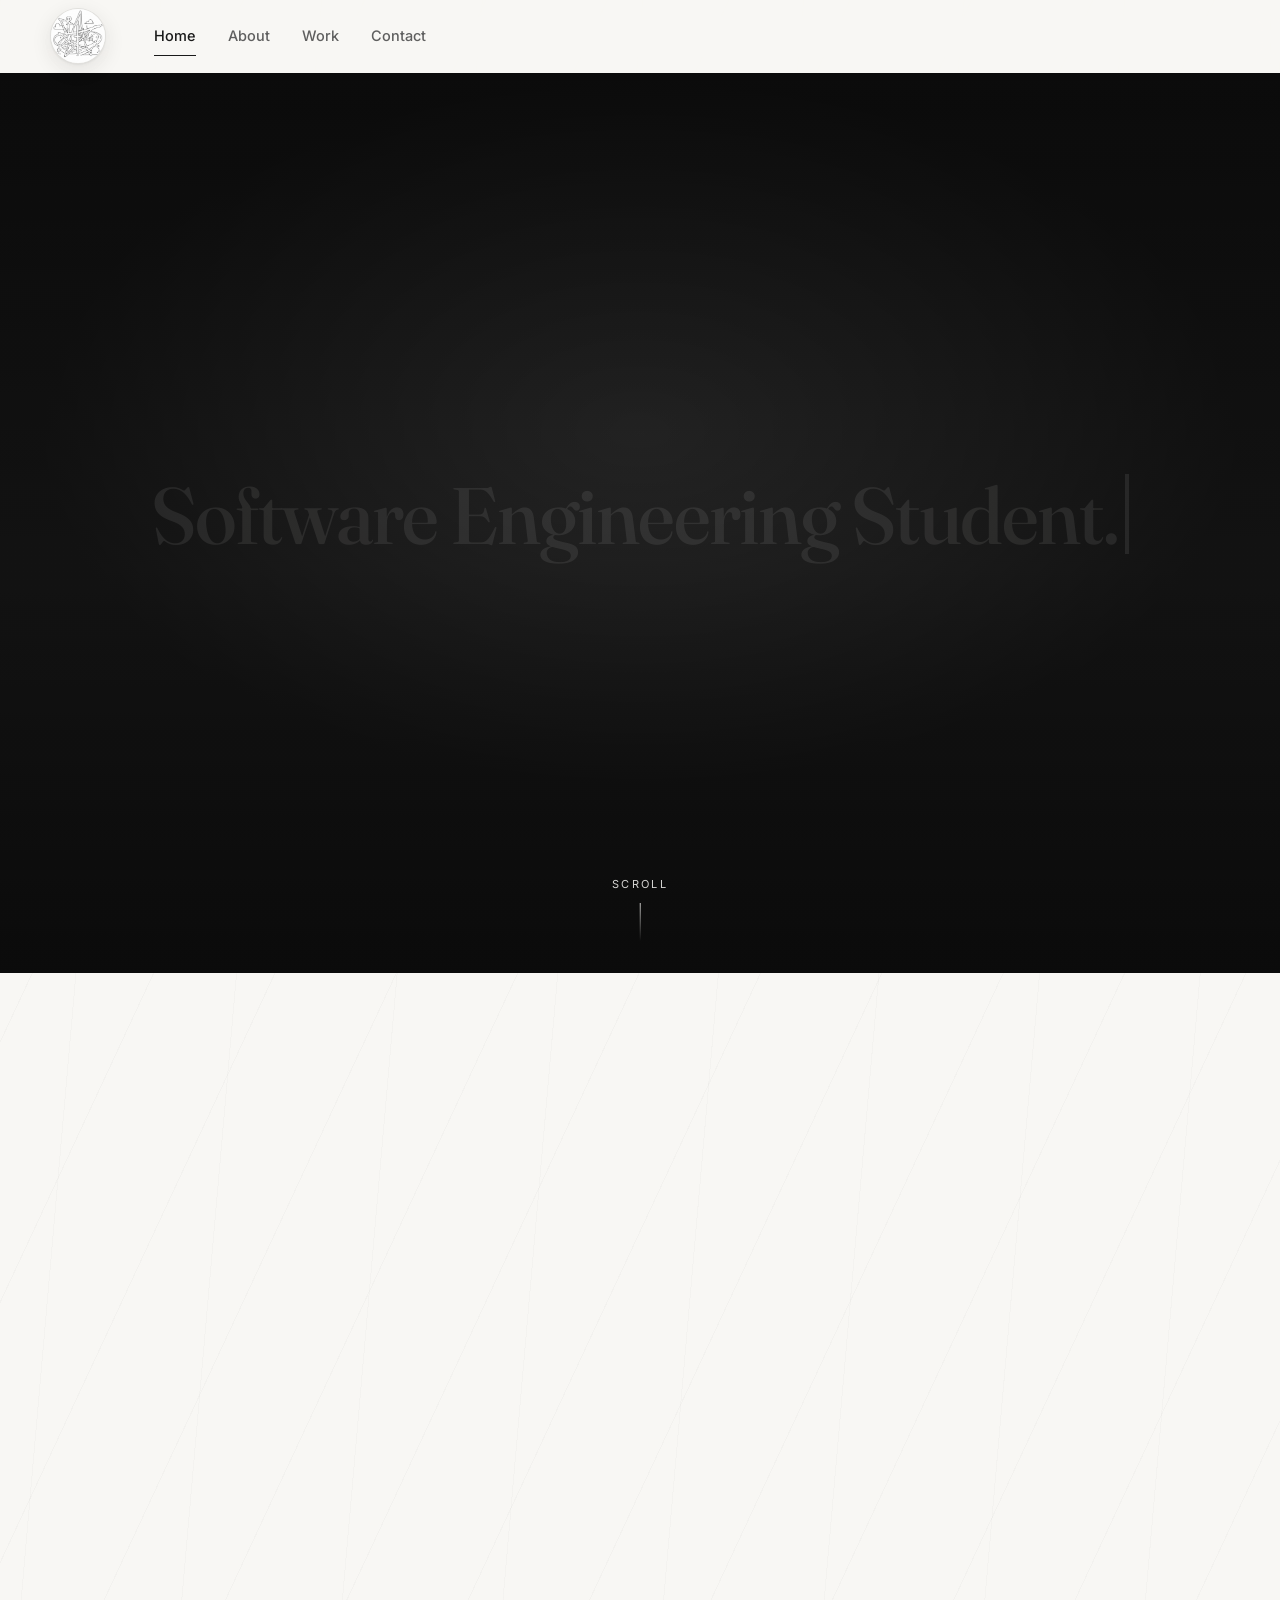
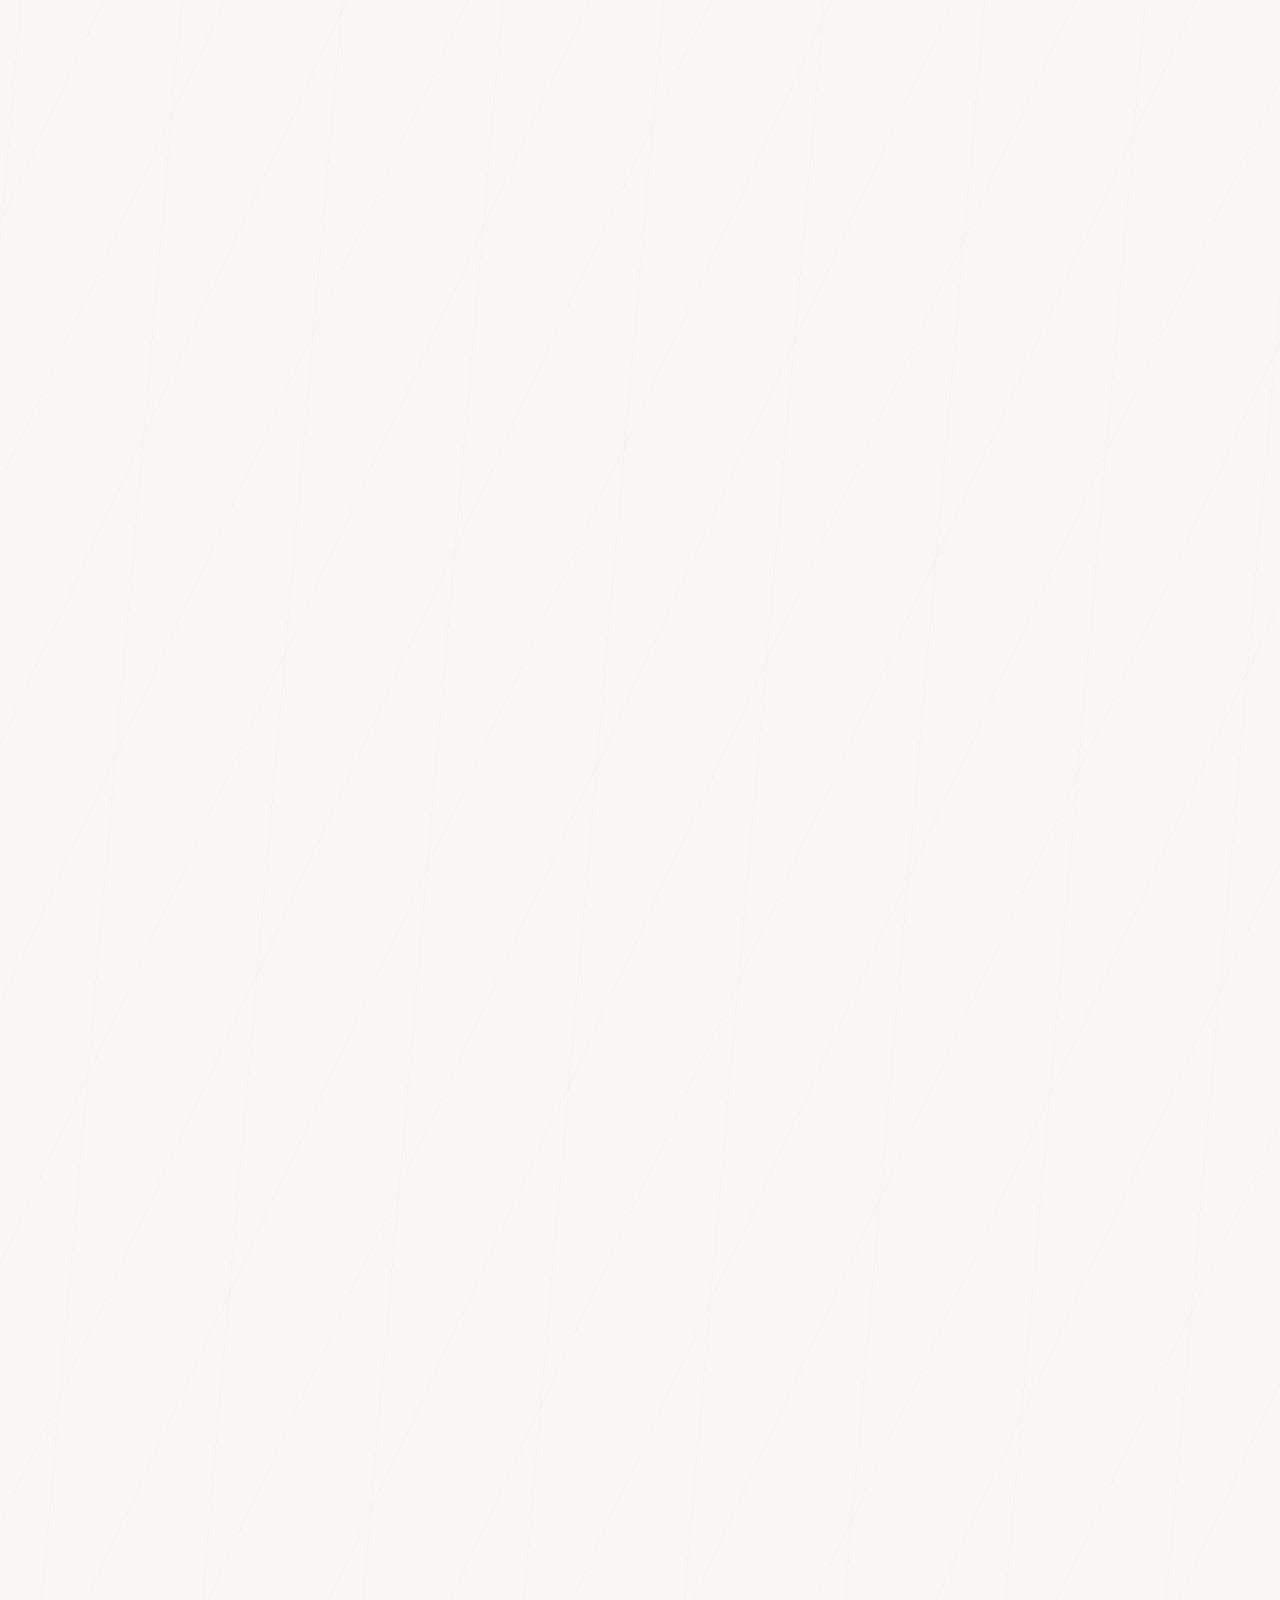
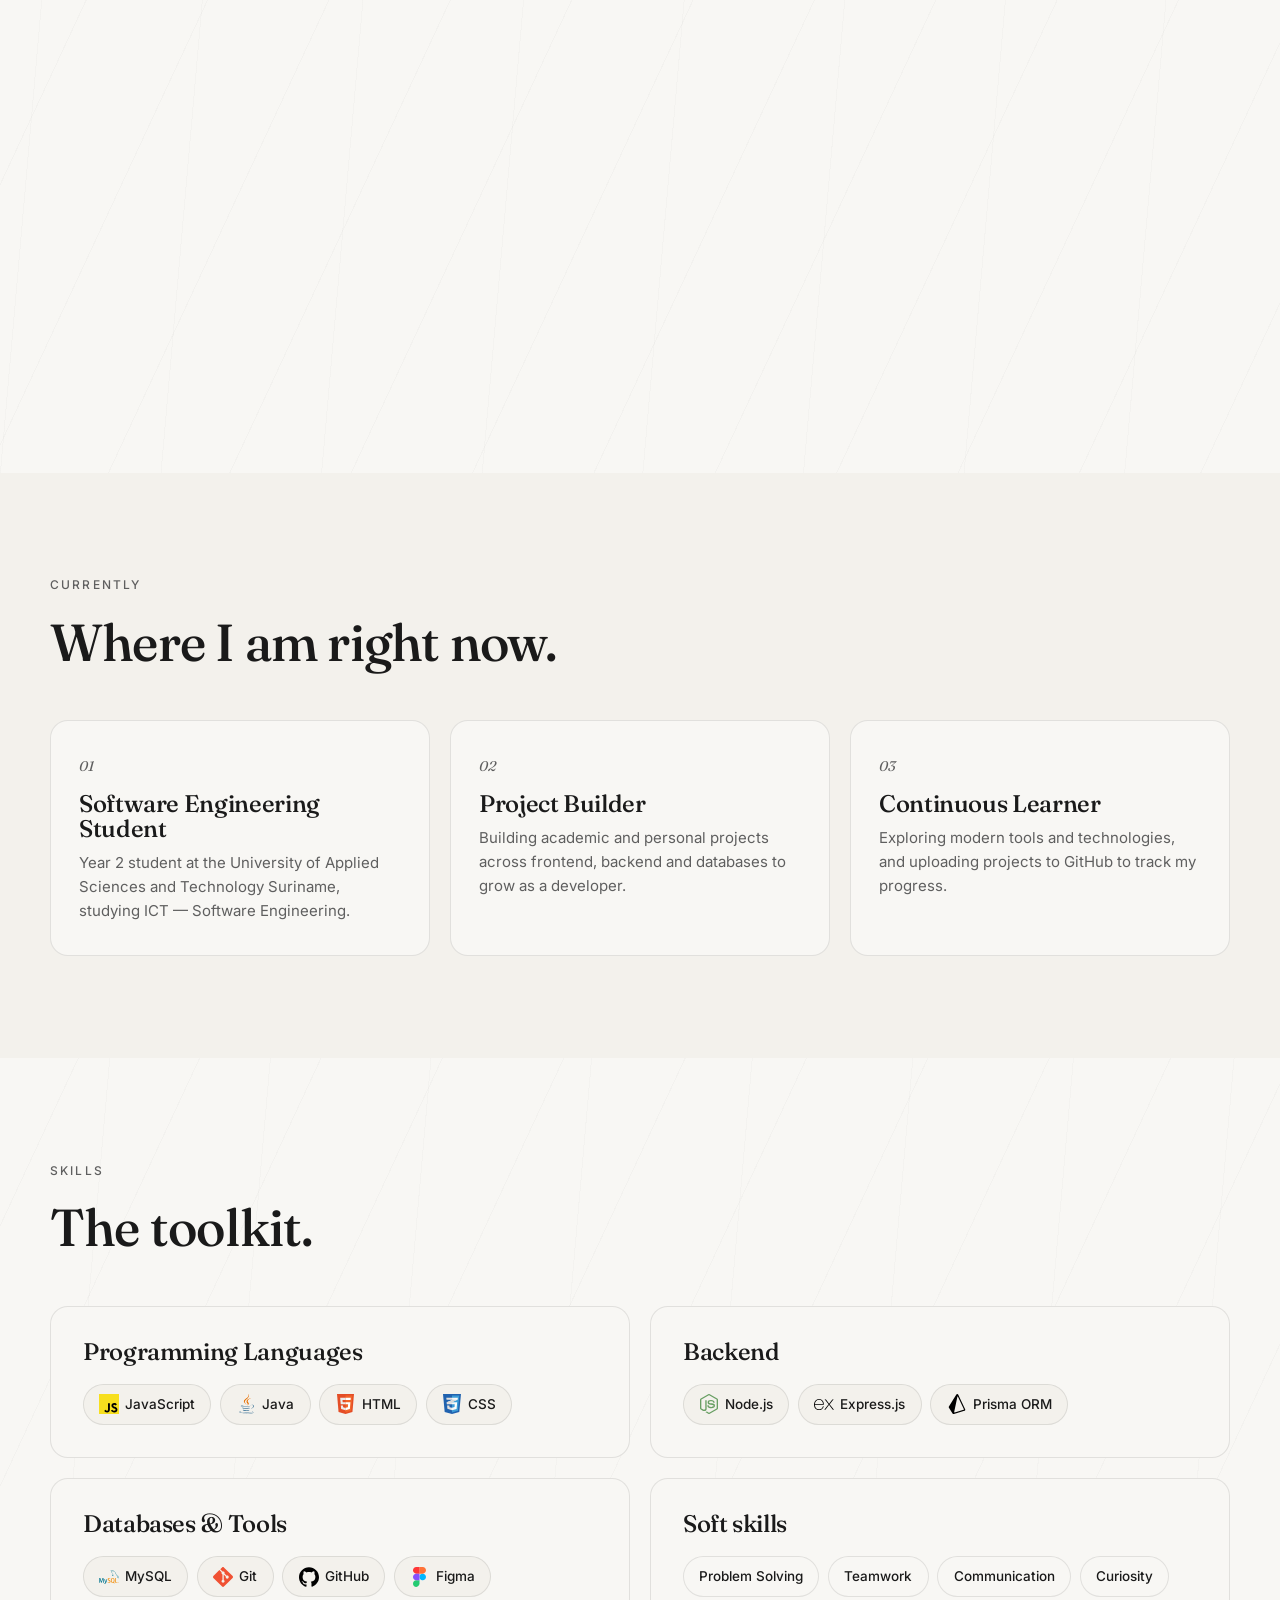
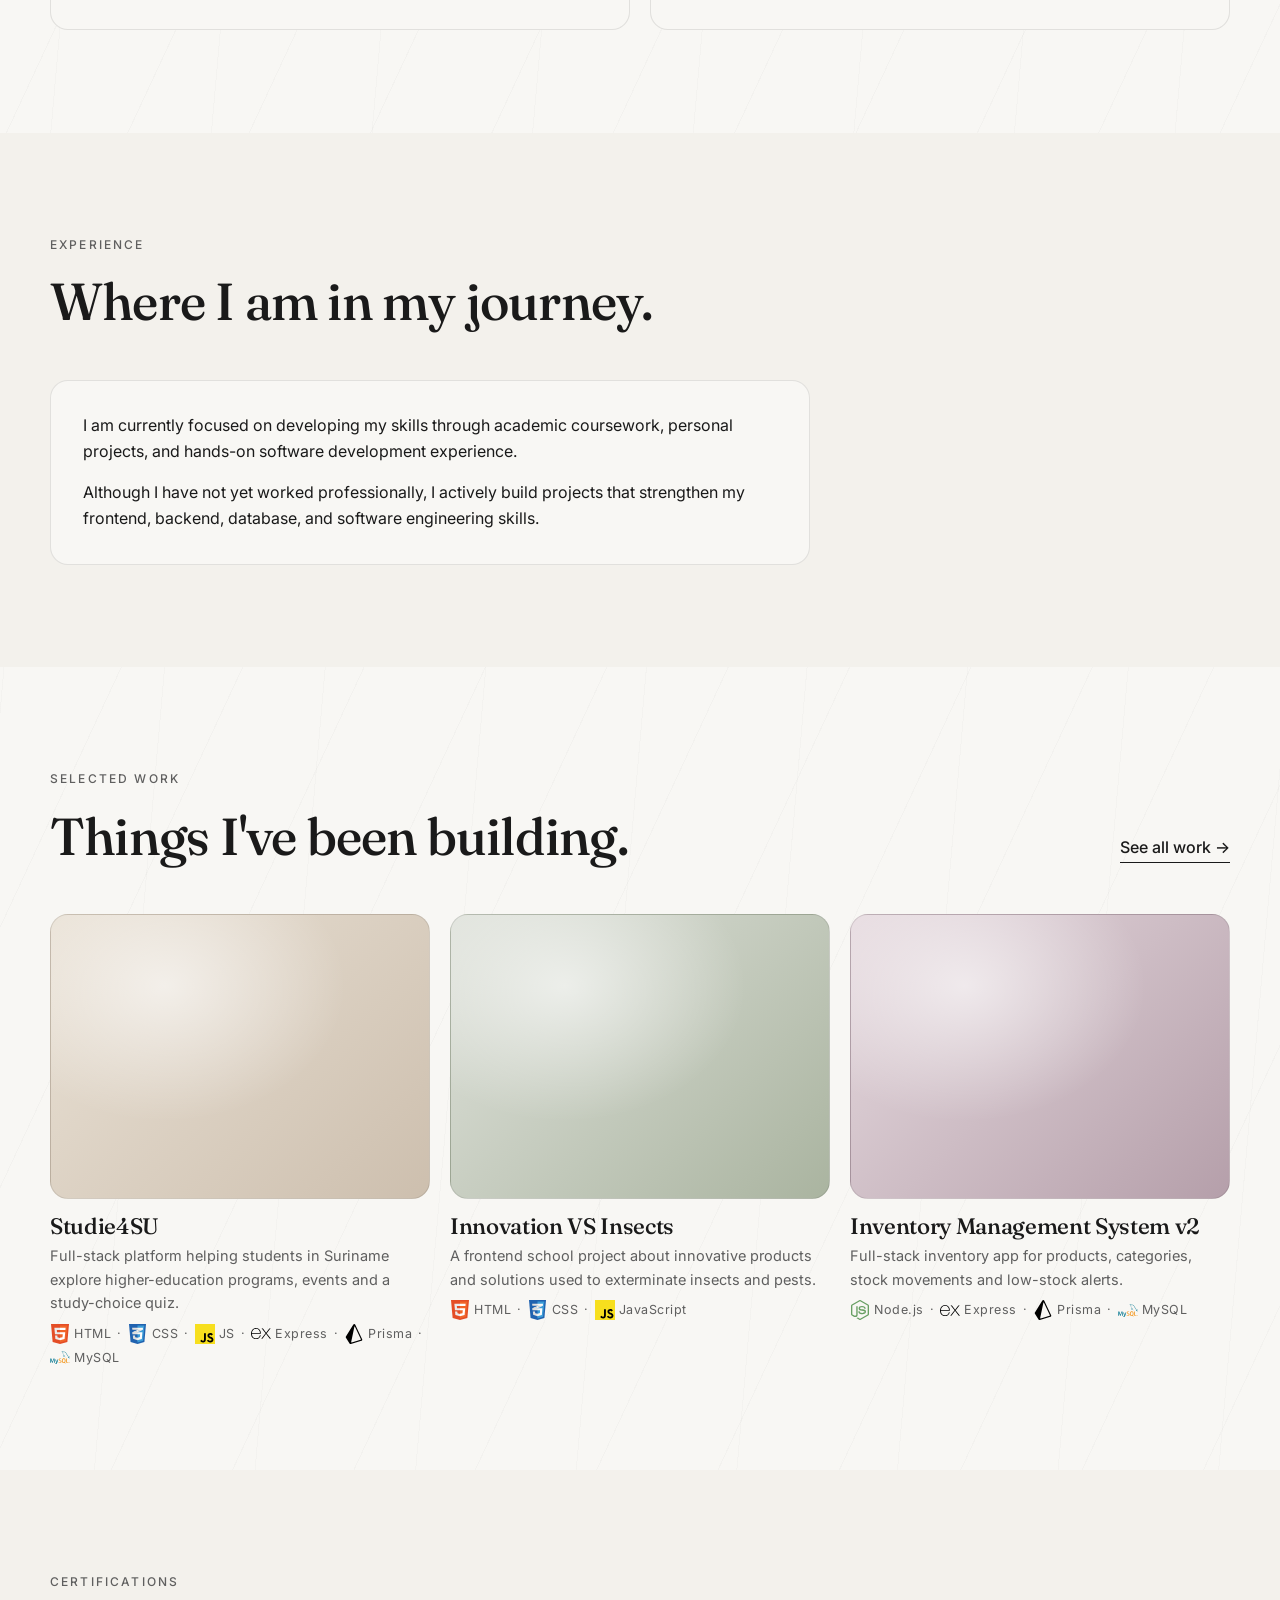
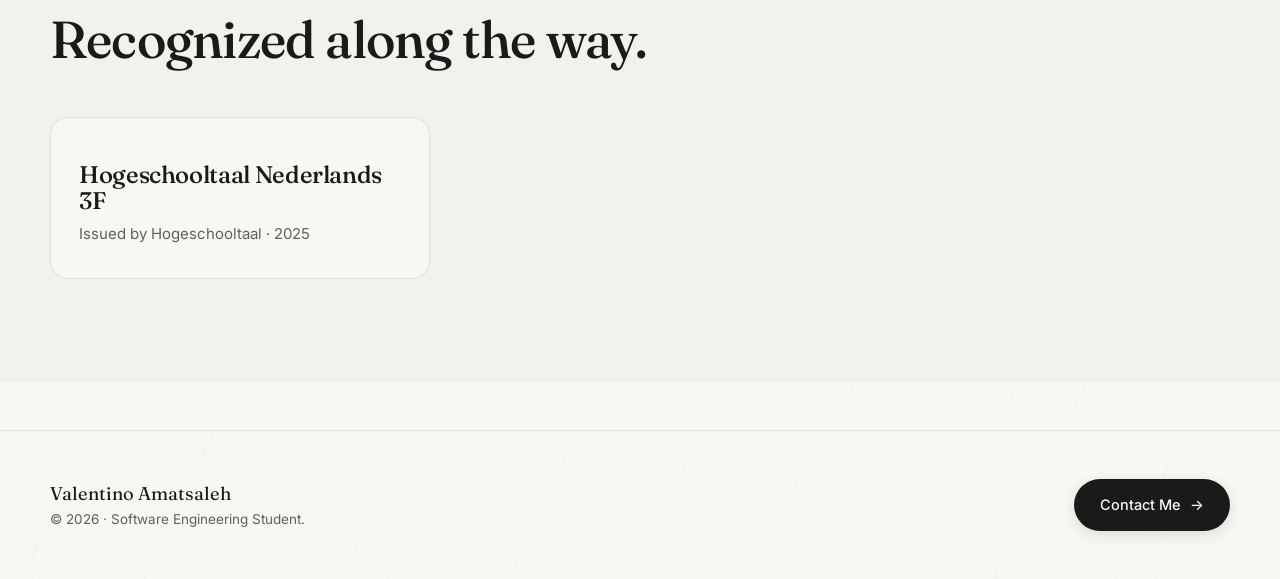
==== commit 5cdc18a9: "Finalizing website Part 1/?" ====
--- a/index.html
+++ b/index.html
@@ -30,23 +30,6 @@
 </header>
 
 <main>
-
-  <!--
-    Scroll-driven hero video.
-    The section is tall (400vh) so there's room to scroll through it; the
-    inner .scroll-hero__pin stays pinned to the viewport via CSS
-    position: sticky while that happens. js/main.js (initScrollHero) reads
-    scroll progress through the section and:
-      - scrubs the video's currentTime to match (no autoplay — playback is
-        entirely driven by scroll position)
-      - types the overlay headline in sync with that same progress
-    Once the section has been fully scrolled through, the page continues
-    scrolling into the rest of the site normally.
-
-    To swap in the final video: replace
-    img/hero-scroll-video-placeholder.mp4 with your export, keeping the
-    same filename — or update the src attribute below.
-  -->
   <section class="scroll-hero" data-scroll-hero>
     <div class="scroll-hero__pin" data-scroll-hero-pin>
       <video
--- a/css/main.css
+++ b/css/main.css
@@ -119,9 +119,6 @@
    A tall pinned section that scrubs a video and types out headline
    copy in sync with scroll position. See js/main.js (initScrollHero)
    for the scroll -> video-frame / text-reveal mapping.
-   Swap the placeholder video by replacing
-   img/hero-scroll-video-placeholder.mp4 with the final export
-   (same filename), or update the `src` attribute in index.html.
 ------------------------------------------------------------------ */
 .scroll-hero {
   position: relative;
@@ -348,3 +345,7 @@
   .grid--4, .grid--3, .grid--2 { grid-template-columns: 1fr; }
   .footer__inner { flex-direction: column; align-items: flex-start; }
 }
+
+::-webkit-scrollbar {
+  display: none;
+}
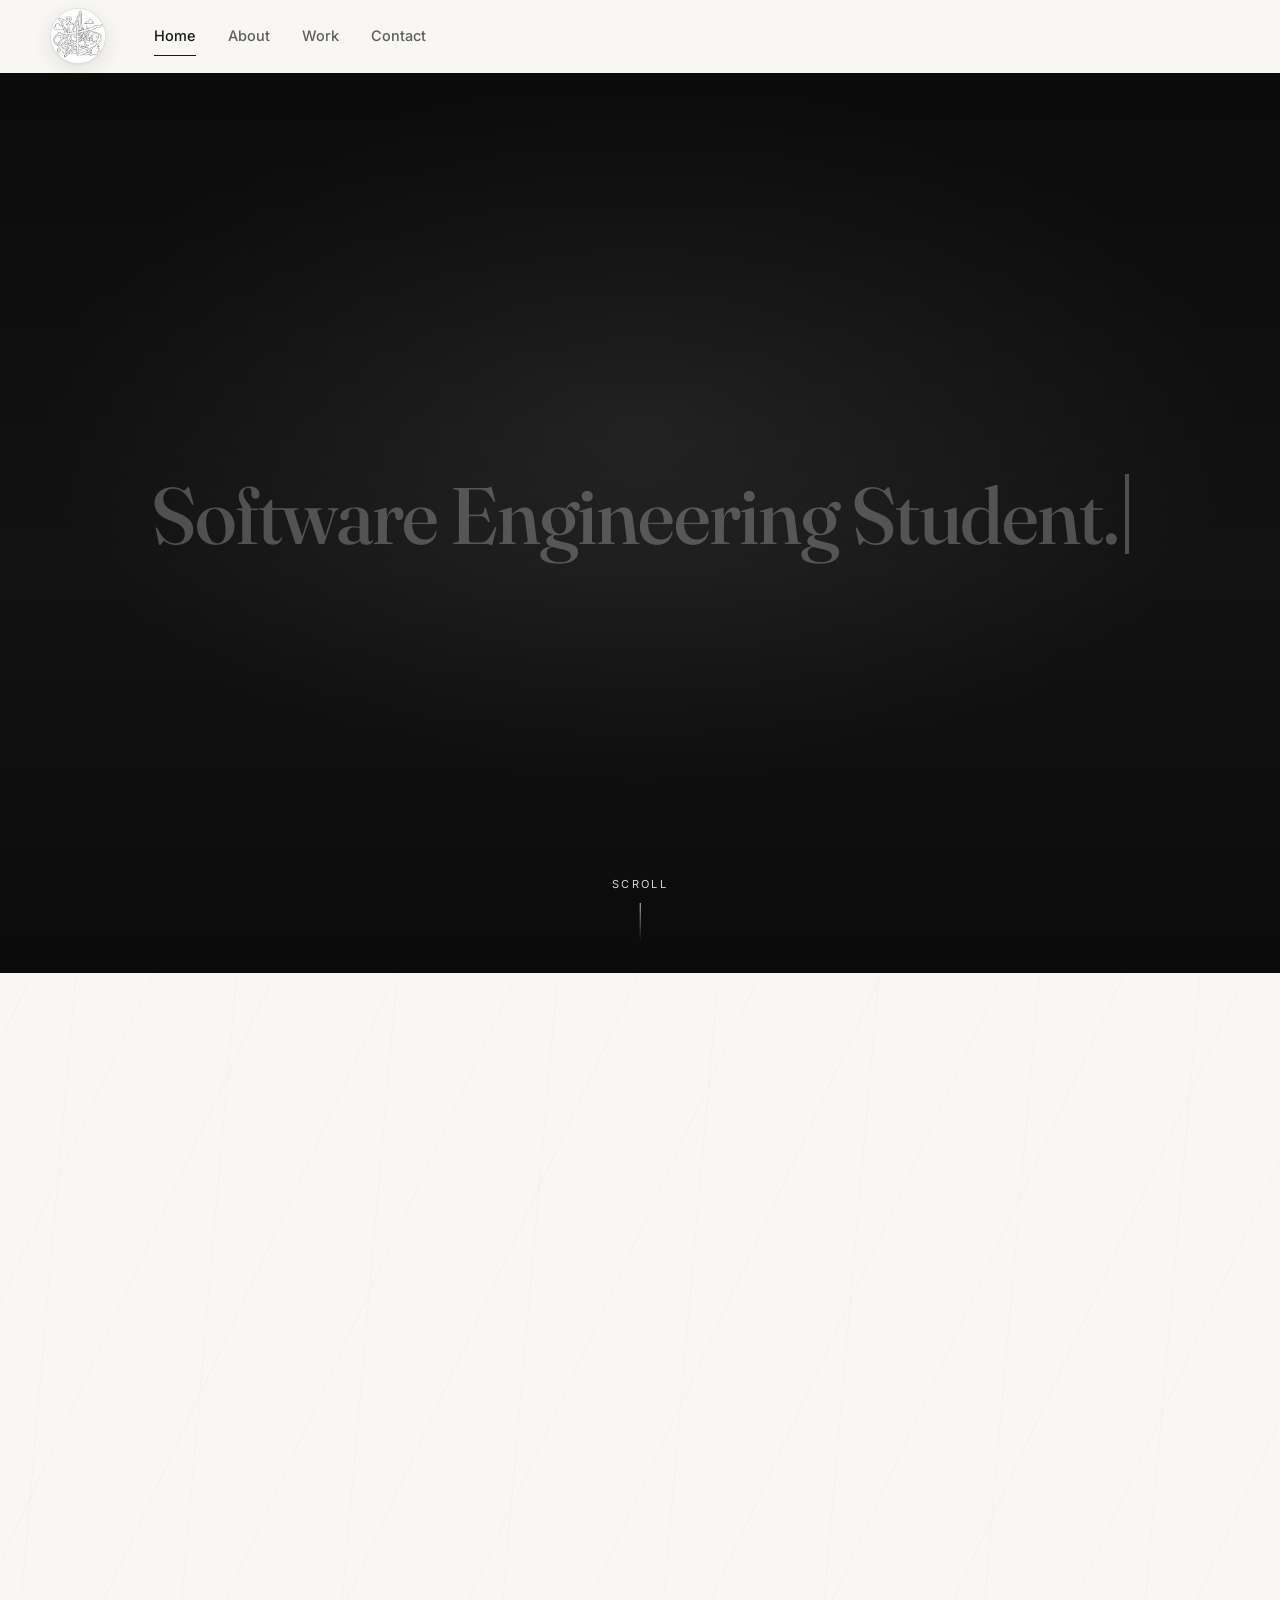
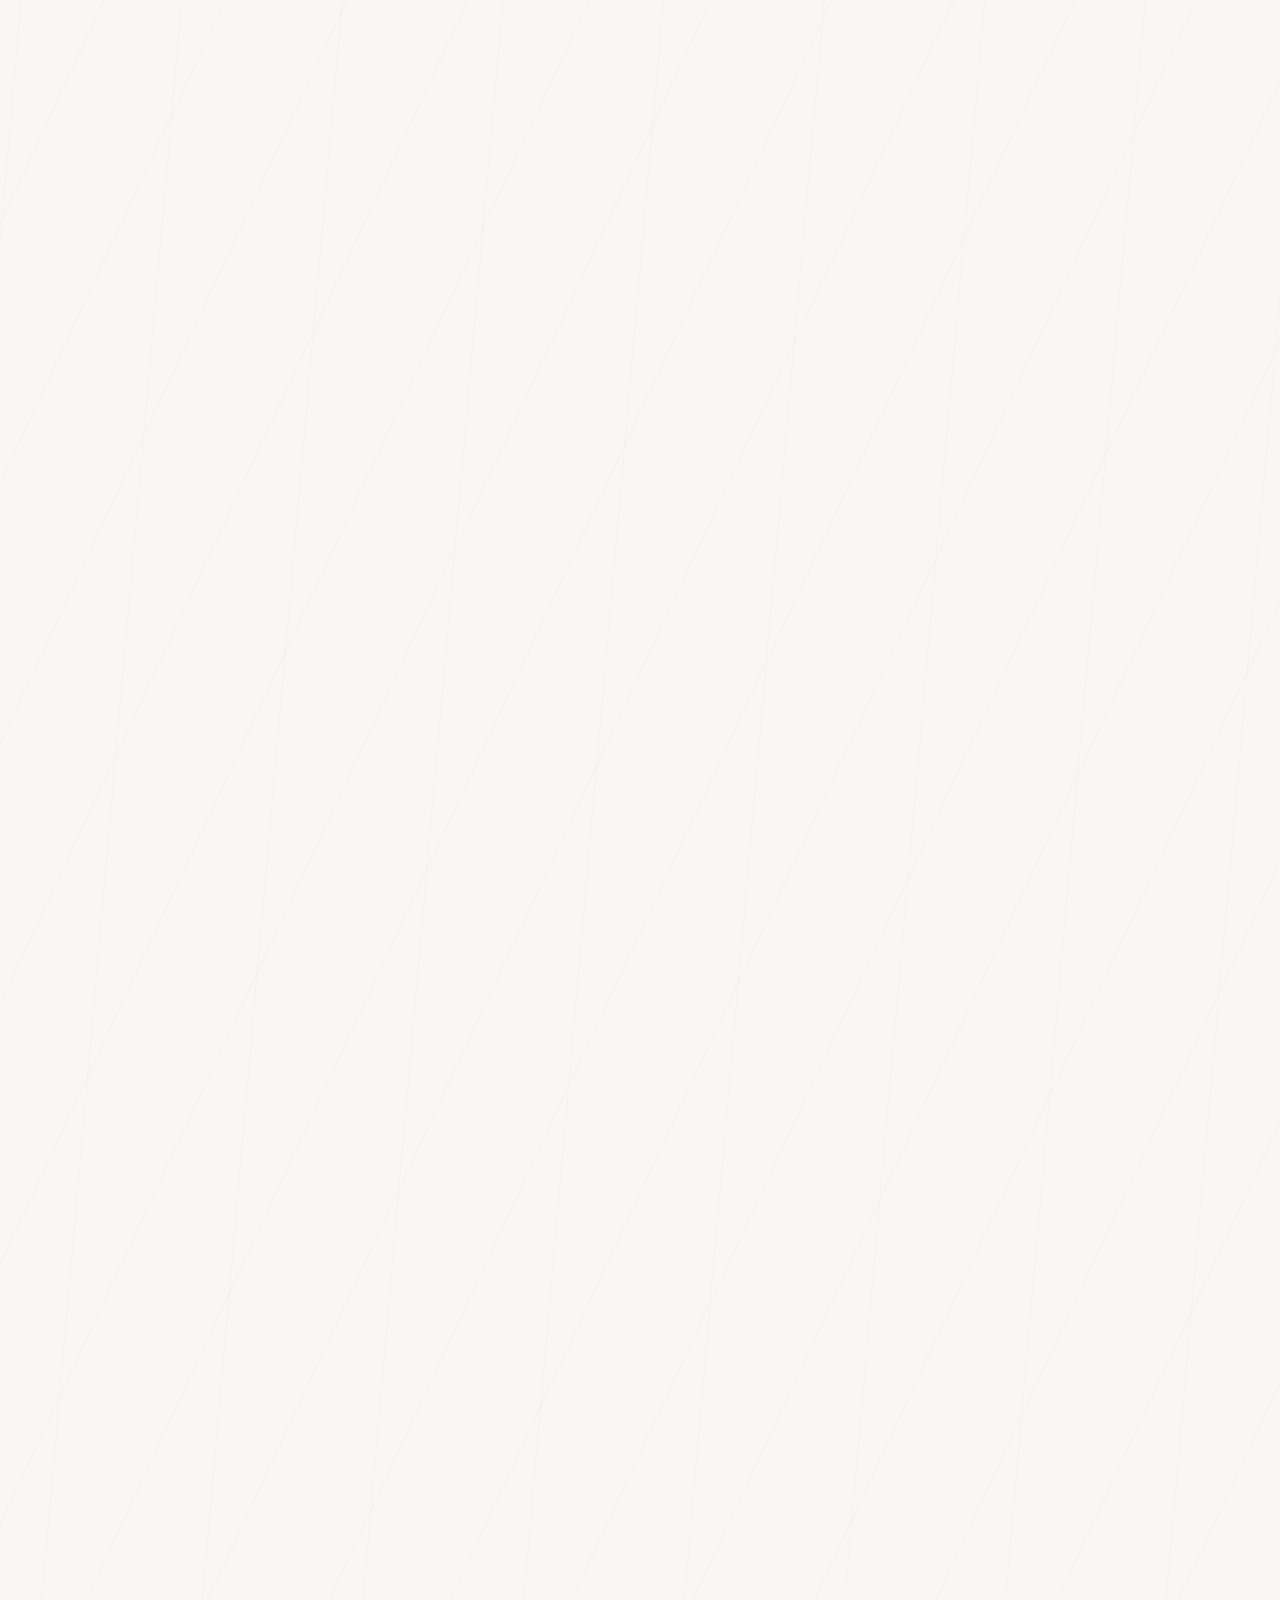
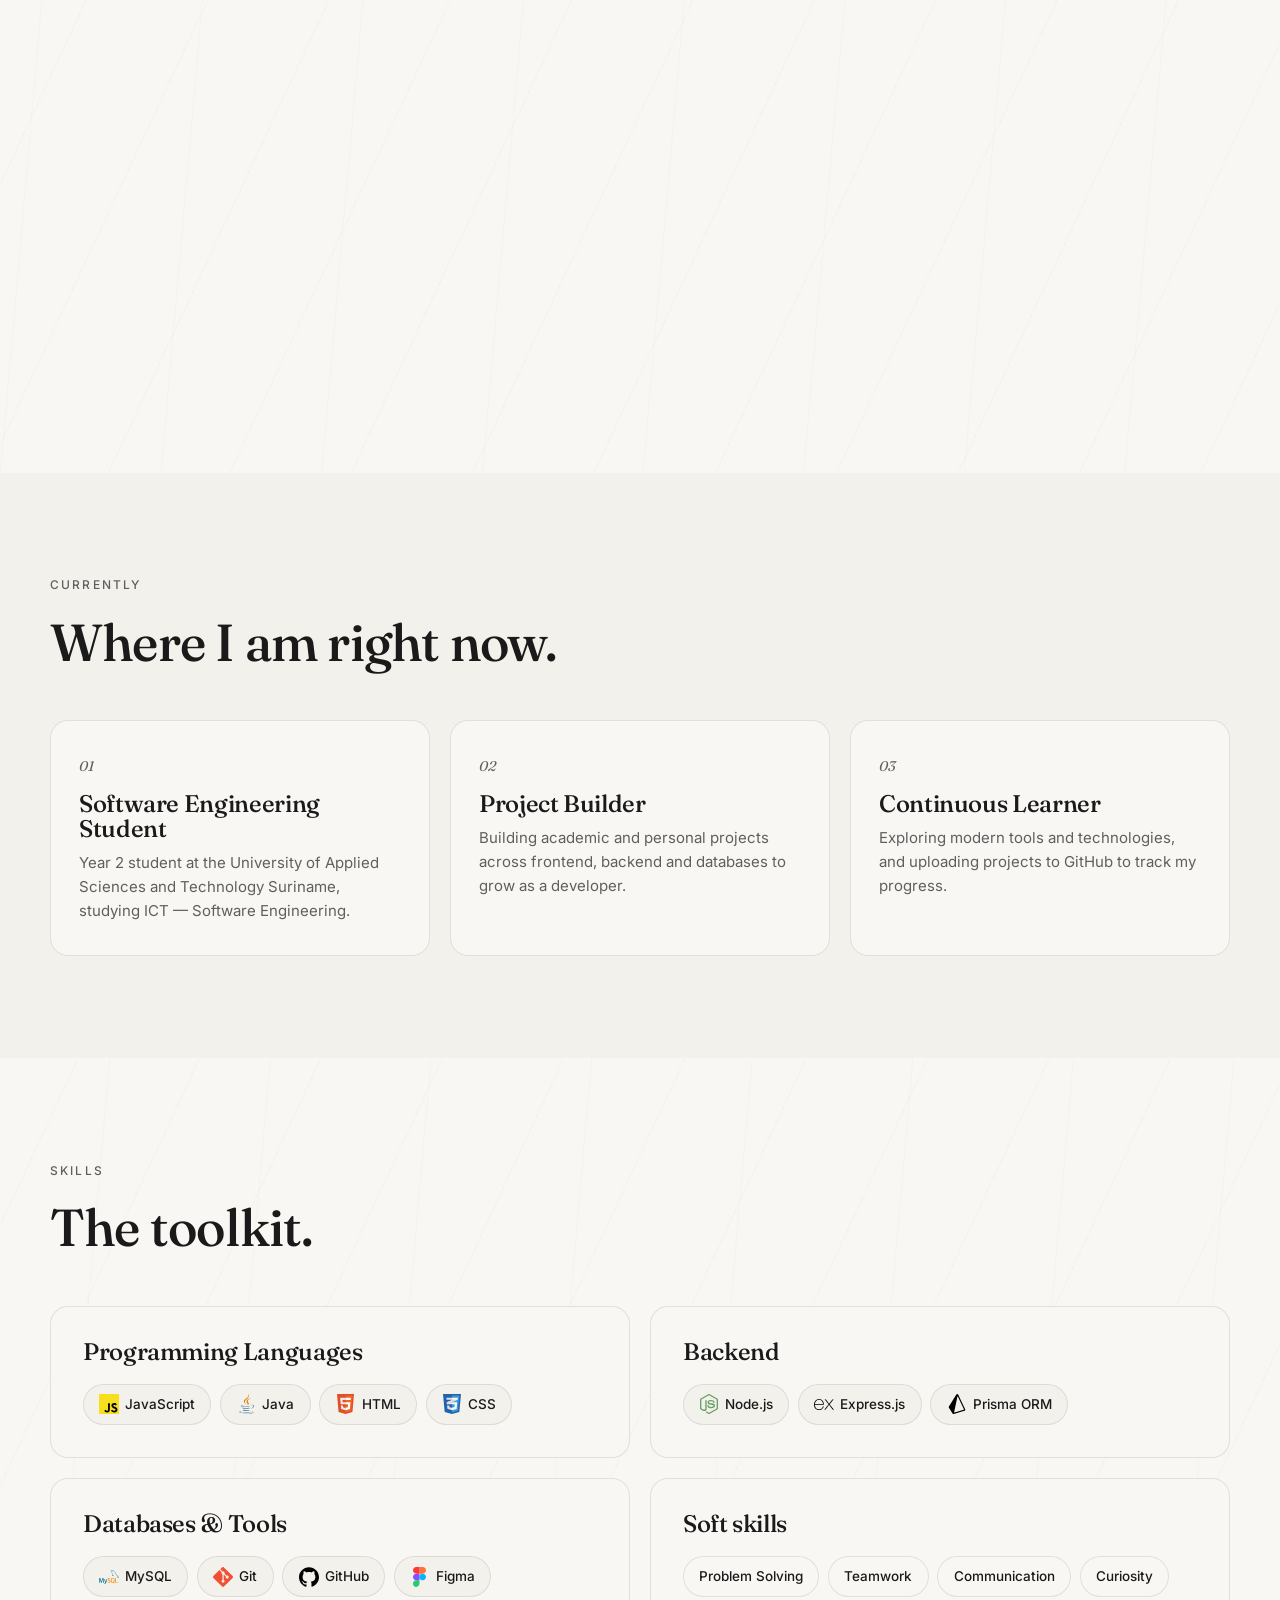
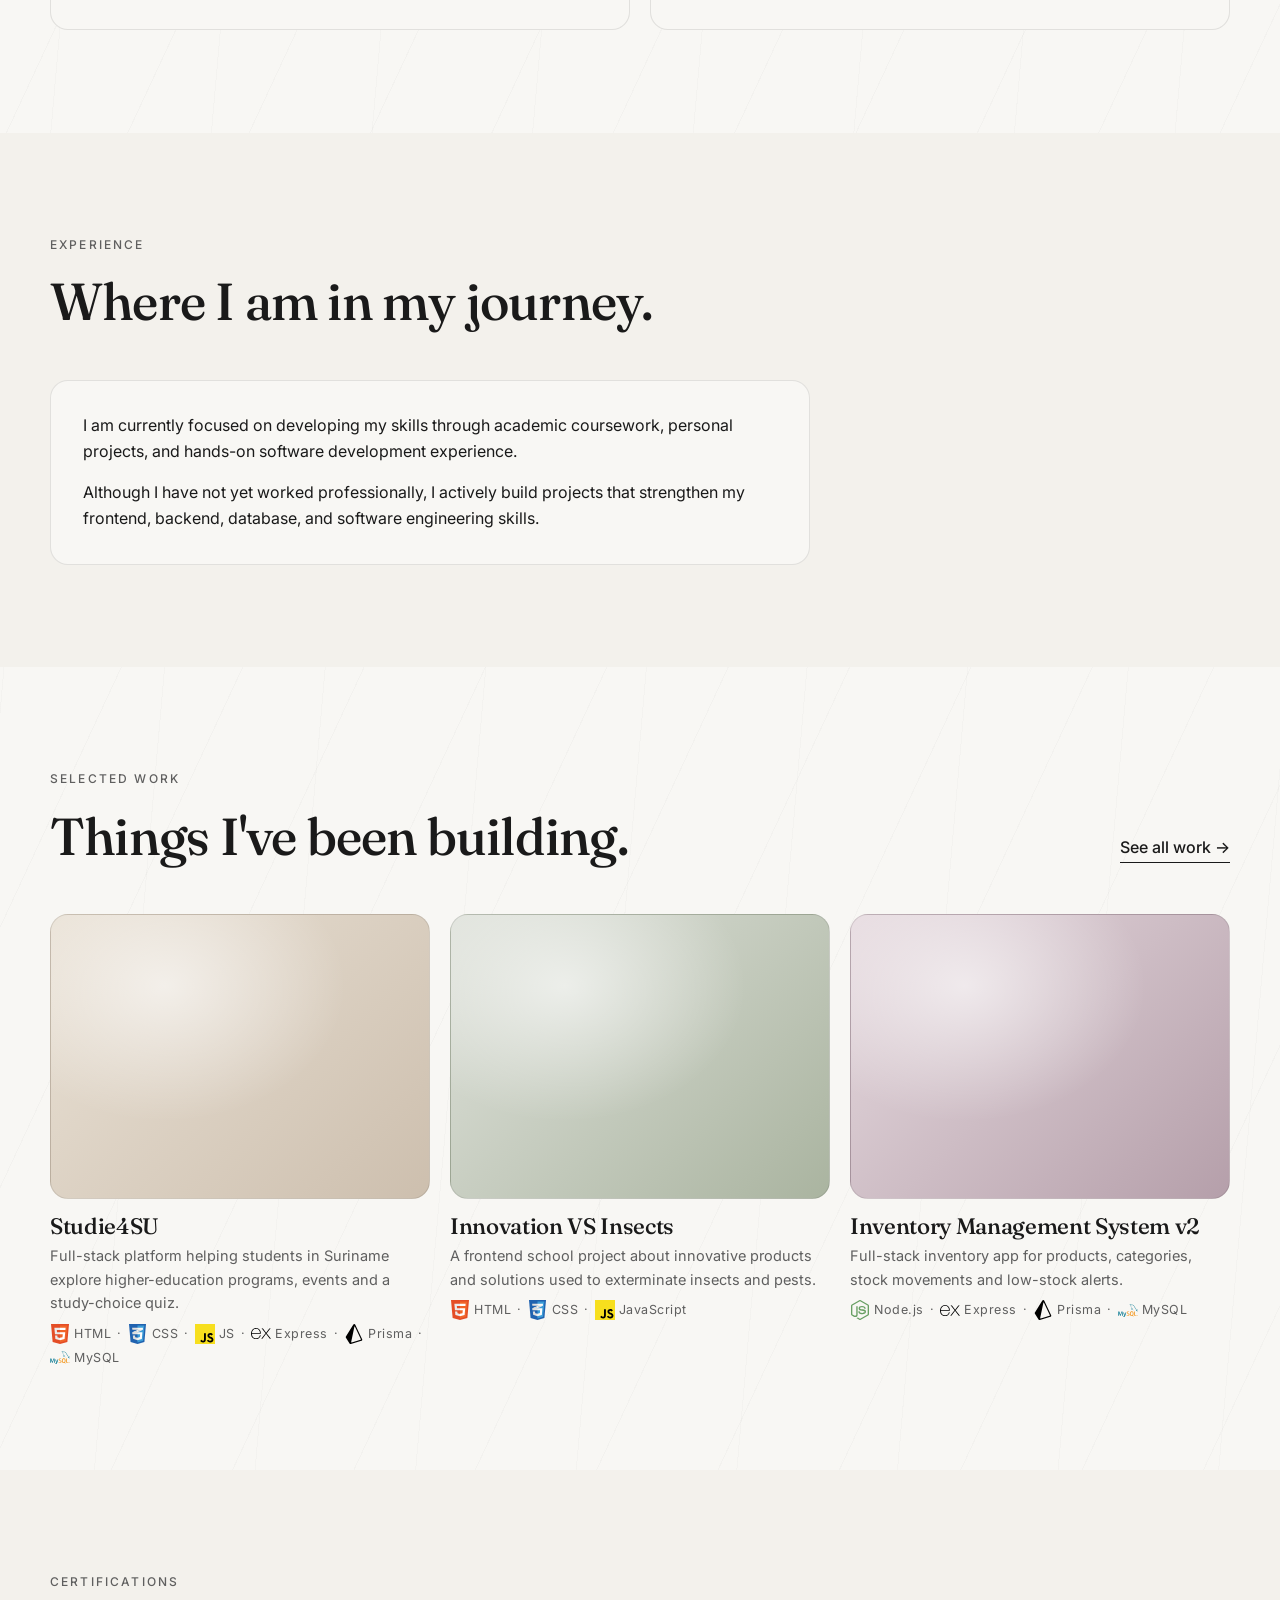
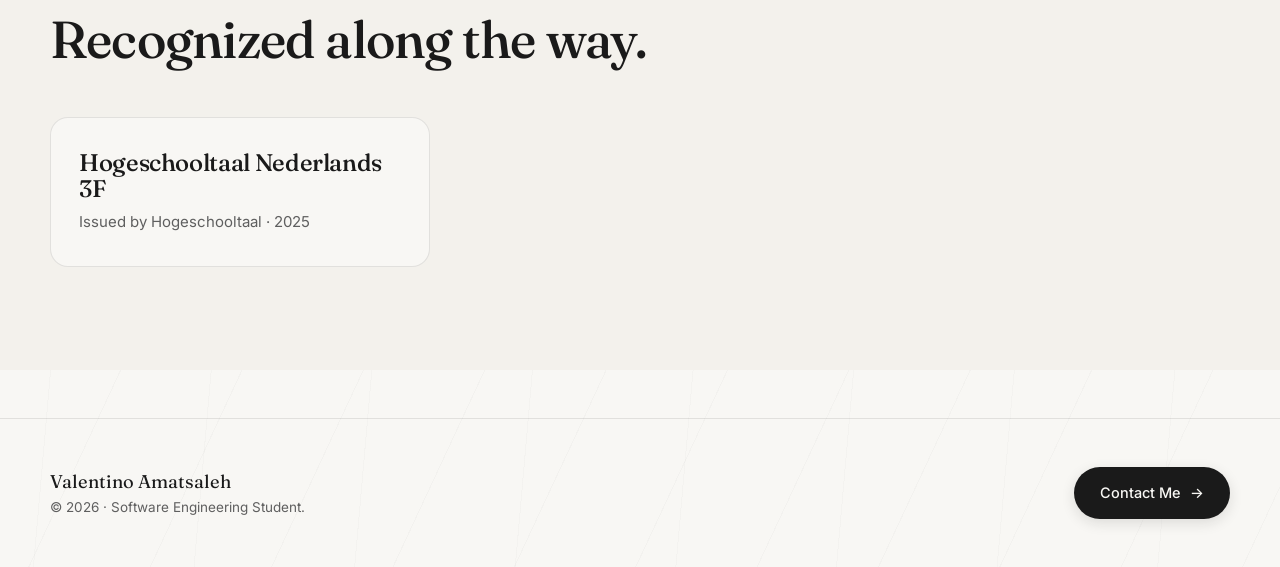
==== commit ce57e43d: "Finalizing website Part 2/? (Added certification link and image)" ====
--- a/index.html
+++ b/index.html
@@ -194,10 +194,15 @@
         <h2>Recognized along the way.</h2>
       </header>
       <div class="grid grid--3">
-        <article class="card reveal">
-          <h3>Hogeschooltaal Nederlands 3F</h3>
-          <p>Issued by Hogeschooltaal · 2025</p>
-        </article>
+        <a href="https://www.linkedin.com/in/valentino-amatsaleh/overlay/Certifications/1964976541/treasury/?profileId=ACoAAGkMPxUBGJo4MEtyNtygqzpzm3Rv3LCY0Ks" target="_blank" rel="noopener noreferrer" class="cert-card reveal">
+          <div class="cert-card__content">
+            <h3>Hogeschooltaal Nederlands 3F</h3>
+            <p>Issued by Hogeschooltaal · 2025</p>
+          </div>
+          <div class="cert-card__media">
+            <img src="./img/portfolio-nederlands-certificate.png" alt="Hogeschooltaal Nederlands 3F certificate" loading="lazy">
+          </div>
+        </a>
       </div>
     </div>
   </section>
--- a/css/main.css
+++ b/css/main.css
@@ -241,6 +241,34 @@
 .card h3 { font-size: 1.5rem; margin: .75rem 0 .6rem; }
 .card p { color: var(--muted); font-size: 15px; }
 
+/* ---------- Certification card (hover reveal) ---------- */
+.cert-card {
+  position: relative;
+  display: block;
+  background: var(--bg);
+  border: 1px solid var(--line);
+  border-radius: var(--radius);
+  padding: 2rem 1.75rem;
+  overflow: hidden;
+  transition: transform .35s var(--ease), box-shadow .35s var(--ease), border-color .35s var(--ease);
+}
+.cert-card:hover { transform: translateY(-3px); box-shadow: var(--shadow-md); border-color: rgba(26,26,26,.18); }
+.cert-card__content { transition: opacity .35s var(--ease); }
+.cert-card__content h3 { font-size: 1.5rem; margin: 0 0 .6rem; }
+.cert-card__content p { color: var(--muted); font-size: 15px; }
+.cert-card__media {
+  position: absolute;
+  inset: 0;
+  opacity: 0;
+  border-radius: inherit;
+  overflow: hidden;
+  pointer-events: none;
+  transition: opacity .35s var(--ease);
+}
+.cert-card__media img { width: 100%; height: 100%; object-fit: cover; display: block; }
+.cert-card:hover .cert-card__content { opacity: 0; }
+.cert-card:hover .cert-card__media { opacity: 1; }
+
 /* ---------- Panel / skills ---------- */
 .panel {
   background: var(--bg);
@@ -319,6 +347,9 @@
 @media (prefers-reduced-motion: reduce) {
   .reveal { opacity: 1; transform: none; transition: none; }
   html { scroll-behavior: auto; }
+  .cert-card__content, .cert-card__media {
+    transition: none !important;
+  }
 }
 
 /* ---------- Responsive ---------- */
